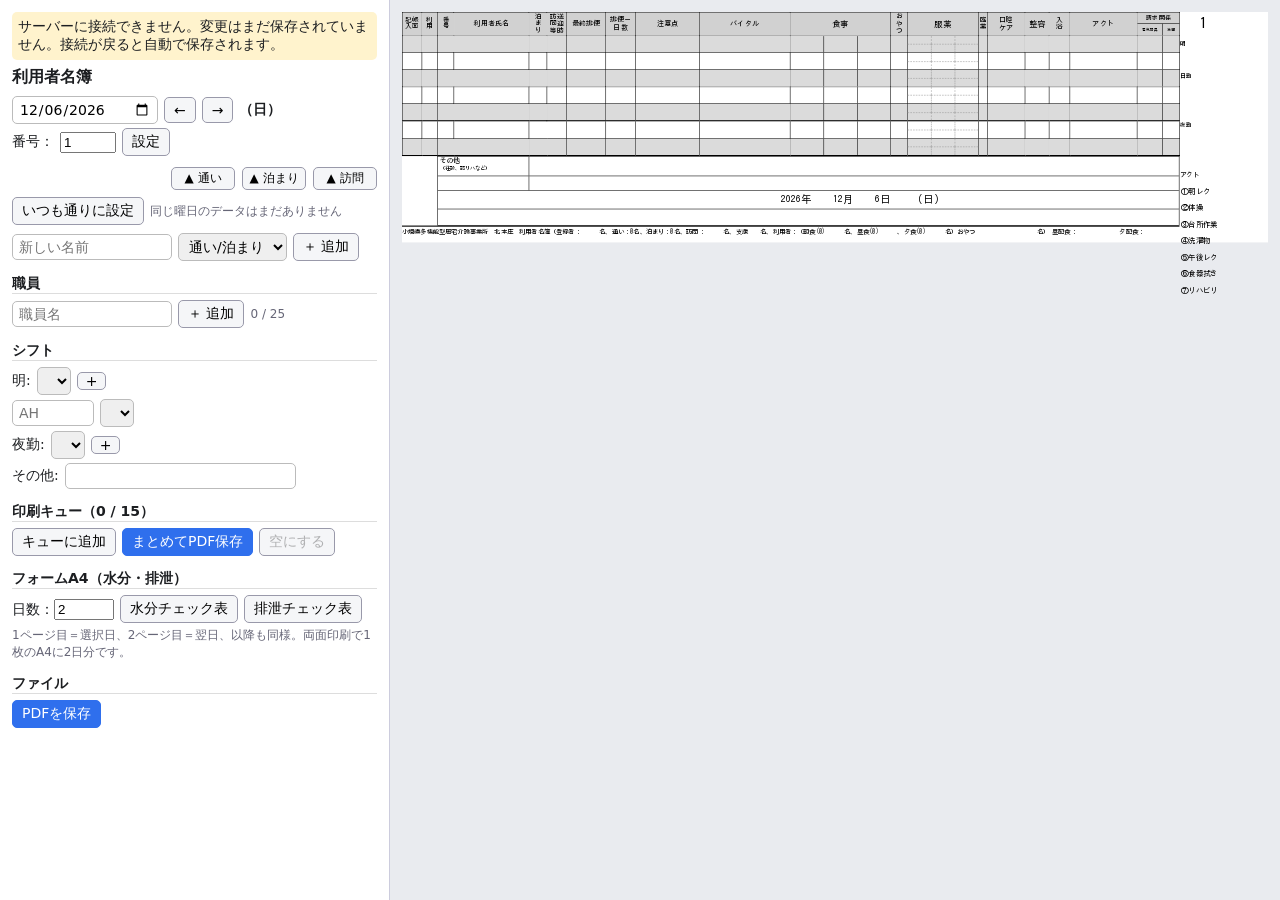
==== meibo-sheet/app/web/index.html @ 9a4afc4b "Add files via upload" ====
<!DOCTYPE html>
<html lang="ja"><head><meta charset="utf-8"><meta name="viewport" content="width=device-width,initial-scale=1">
<title>利用者名簿</title>
<style>
@font-face{font-family:"MeiboJP";src:url(meibo-jp.woff) format("woff");font-display:block}
*{box-sizing:border-box;-webkit-print-color-adjust:exact;print-color-adjust:exact}
body{margin:0;font:14px system-ui,"Hiragino Sans","Yu Gothic",Meiryo,sans-serif;background:#e9ebef;color:#1c1e21}
#app{display:flex;height:100vh}#ui{width:390px;flex:none;overflow:auto;padding:12px;background:#fff;border-right:1px solid #ccd}
#pv{flex:1;overflow:auto;padding:12px}#wrap{margin:0 auto}
#ui h3{margin:0 0 8px}#ui h4{margin:14px 0 6px;font-size:14px;border-bottom:1px solid #ddd}
#ui input[type=text],#ui input[type=date],#ui select,#ui textarea{font:inherit;padding:4px 6px;border:1px solid #bbb;border-radius:5px}
#ui textarea{width:100%}button{font:inherit;padding:4px 9px;border:1px solid #99a;border-radius:5px;background:#f5f6f8;cursor:pointer}
button.p{background:#2f6fed;color:#fff;border-color:#2f6fed}.row{display:flex;gap:6px;align-items:center;flex-wrap:wrap;margin:4px 0}
.mut{font-size:12px;color:#667}.pp{display:flex;gap:8px;align-items:center;padding:3px 0}.pp .nm{flex:1}
.ed{background:#f4f6fb;border:1px solid #dde;border-radius:6px;padding:8px;margin:2px 0 6px}.ed label{margin-right:8px;white-space:nowrap}.ed>div{margin:4px 0}
.warn{background:#fff3cd;padding:6px;border-radius:5px;margin-bottom:6px}.hi{font-size:12px;border-bottom:1px solid #eee;padding:3px 0}
.tg{font-size:11px;background:#e6e9f7;padding:0 4px;border-radius:4px}.sb{padding:0 8px}#ui hr{border:0;border-top:1px dashed #bbb;margin:6px 0}
.sx{border-collapse:collapse;font-size:12px;margin:6px 0}.sx td,.sx th{border:1px solid #ddd;padding:2px 6px;text-align:center}.sx td:first-child{text-align:left}#stb h4{margin:14px 0 4px}.bar{display:flex;align-items:center;gap:6px;font-size:12px}.bar span{width:64px}.bar i{height:9px;background:#8aa7f0;display:block}
.pp{display:flex;gap:6px;align-items:center;padding:3px 0;flex-wrap:nowrap}.pp .nm{flex:1;min-width:0;overflow:hidden;text-overflow:ellipsis;white-space:nowrap}
.md3{display:flex;gap:7px;white-space:nowrap}.md3>*{width:64px;justify-content:center;box-sizing:border-box}.pp.hdr{font-size:12px;color:#445}.pp.hdr button{padding:2px 4px}.ck{white-space:nowrap;display:inline-flex;align-items:center;gap:2px}
.vm{margin:0 0 4px 24px;font-size:13px;color:#445}.vm .ck{margin-right:9px}
.eg{display:grid;grid-template-columns:60px repeat(3,1fr);gap:5px 6px;align-items:center;margin:8px 0}.eg b{font-weight:600}
.g6{display:grid;grid-template-columns:repeat(3,1fr);height:var(--r)}
.g6>i{font-style:normal;display:flex;align-items:center;justify-content:center;border-left:.5pt dashed #999;border-top:.5pt dashed #999;height:calc(var(--r)/2);white-space:nowrap;overflow:visible}
.g6>i:nth-child(3n+1){border-left:0}.g6>i:nth-child(-n+3){border-top:0}
.q{display:inline-block;line-height:9pt;font-size:8pt;white-space:nowrap}.q.sm{font-size:8pt}
.ab{display:flex;align-items:center;font-size:7pt;padding-left:1mm;height:var(--r);white-space:nowrap}.ab span{display:inline-block}
.oc{display:flex;align-items:center;justify-content:space-around;height:var(--r);font-size:5.5pt;white-space:nowrap}.oc span{display:inline-flex;align-items:center;gap:.4mm}.oc .cb{margin:0;width:1.9mm;height:1.9mm}
#qprint{display:none}
#ui{padding-bottom:56px}.err{color:#b00;min-height:1.2em}
#auth{display:none;position:fixed;inset:0;z-index:50;background:#e9ebef;align-items:center;justify-content:center}#auth .box{background:#fff;padding:22px 26px;border-radius:10px;width:330px;box-shadow:0 4px 18px rgba(0,0,0,.15)}#auth input{width:100%;font:inherit;padding:7px 9px;border:1px solid #bbb;border-radius:6px}
.cmb{position:fixed;left:12px;bottom:12px;z-index:10;opacity:.9}#admb2{left:118px}
.adm #app,.adm .cmb{display:none!important}.adm #admw{display:block;position:static;background:#f4f5f7;min-height:100vh;z-index:auto;overflow:visible}.adm #admw .win{max-width:1100px;margin:0 auto;border-radius:0;min-height:100vh}
#cmw,#admw{display:none;position:fixed;inset:0;background:rgba(0,0,0,.45);z-index:40;overflow:auto}#cmw .win,#admw .win{background:#fff;max-width:720px;margin:30px auto;padding:16px;border-radius:8px}#admw .win{max-width:900px}
#sheet,.sheetp{width:408.7mm;position:relative;background:#fff;color:#000;font-family:"MeiboJP","Hiragino Sans","Yu Gothic",Meiryo,"Noto Sans CJK JP",sans-serif;transform-origin:0 0;padding-bottom:2mm}
.t{border-collapse:collapse;table-layout:fixed;width:367.1mm}
.t td,.t th{border:.7pt solid #000;padding:0;text-align:center;position:relative;font-weight:400;line-height:1.1}
.t th{background:#d1d1d1;height:11mm;font-size:9.5pt}.t tr{height:var(--r)}.t tr.z td{background:#dbdbdb}
.t td{border-top-width:.9pt;border-bottom-width:.9pt}.t tr.sp td{border-top:1.6pt solid #000}.t tr.en td{border-bottom:1.6pt solid #000}
.h13{font-size:11pt!important}.vt{writing-mode:vertical-rl;text-orientation:upright;font-size:9pt;letter-spacing:.3pt;line-height:1.05;display:inline-block}
.cn{position:absolute;top:.3mm;font-size:5pt;font-weight:400}
.bt,.bb{position:absolute;left:0;right:0}.bt{top:0;height:50%;font-size:8pt;border-bottom:.7pt solid #000;display:flex;align-items:center;justify-content:center}
.bb{bottom:0;height:50%;display:flex;font-size:5pt}.bb i{flex:1;font-style:normal;display:flex;align-items:center;justify-content:center;border-left:.7pt solid #000}.bb i:first-child{flex:0 0 58%;border:0}
.n{text-align:left!important;padding-left:1.8mm!important;font-size:12pt;white-space:nowrap}.nm{font-size:11pt}.nm.v{font-size:9pt}.st{font-size:10pt}
.ex{font-size:8pt;text-align:left!important;padding-left:4.2mm!important;white-space:nowrap}.ac{font-size:8pt;white-space:nowrap}
.nt{text-align:left!important;padding:0 .8mm!important;font-size:9pt;overflow:hidden;white-space:pre-wrap}
.ntw{height:var(--r);overflow:hidden;line-height:1.1;display:flex;align-items:center;white-space:pre-wrap}
.v1{position:absolute;bottom:1mm;font-size:5.25pt;font-weight:400}
.sub,.sub2{display:flex;height:var(--r)}.sub i,.sub2 i{flex:1;border-left:.7pt solid #000;display:flex;align-items:center;justify-content:center;position:relative}
.sub i:first-child,.sub2 i:first-child{border:0}.sub2 i:first-child{flex:0 0 58%}
.ov{position:absolute;left:.55mm;right:.55mm;top:.175mm;bottom:.175mm;border:.7pt solid #000;border-radius:50%}
.ov:after{content:"";position:absolute;left:50%;top:50%;width:.5pt;height:62%;background:#000;transform:translate(-50%,-50%) rotate(27deg)}
.dl{position:relative;z-index:1;width:6.7mm;height:6.7mm;border:.7pt solid #000;border-radius:50%;font-size:12pt;font-weight:400;display:flex;align-items:center;justify-content:center}
.md{text-align:left!important;white-space:nowrap;padding-left:.7mm!important}
.pl{display:inline-block;height:5.3mm;line-height:5.3mm;padding:0 3pt;border-radius:50%;font-size:10pt;margin-right:.7mm;vertical-align:middle}.pl.sm{font-size:7.2pt}
.pl.m{background:conic-gradient(#F28C8C 25%,transparent 0 50%,#F28C8C 0 75%,transparent 0) 0 0/.64mm .64mm}
.pl.h{background:conic-gradient(#FFC700 25%,transparent 0 50%,#FFC700 0 75%,transparent 0) 0 0/.64mm .64mm}
.pl.e{background:conic-gradient(#3373F2 25%,transparent 0 50%,#3373F2 0 75%,transparent 0) 0 0/.64mm .64mm}
.pl.b{background:conic-gradient(#1AAD52 25%,transparent 0 50%,#1AAD52 0 75%,transparent 0) 0 0/.64mm .64mm;margin-left:1mm}
.gr{text-align:left!important;font-size:5.5pt;padding-left:1mm!important}.gr div{height:calc(var(--r)/2);display:flex;align-items:center}
.cb{display:inline-block;width:2.1mm;height:2.1mm;border:.7pt solid #000;margin-left:.9mm}
.bot{border:.7pt solid #000;border-bottom:0}.bot>div{display:flex;border-bottom:.7pt solid #000;position:relative}
.lc{display:block;border-right:.7pt solid #000;padding:.3mm 1mm}
.ft{position:relative;border-top:1.6pt solid #000;width:367.1mm;height:6mm;font-size:8.6pt;white-space:pre}.ft span{position:absolute;top:.8mm}
.pn{position:absolute;left:367.1mm;top:0;width:41.6mm}.pn>div{position:absolute;left:0;width:100%;white-space:nowrap}.pn .lb{position:absolute;left:0;font-size:8pt}
@page{size:A3 landscape;margin:5.6mm}
@page formp{size:A4 landscape;margin:6mm}
.fpage{page:formp;width:285mm;height:197mm;overflow:hidden;position:relative;break-after:page;page-break-after:always;background:#fff;color:#000;font-family:"MeiboJP","Hiragino Sans","Yu Gothic",Meiryo,"Noto Sans CJK JP",sans-serif}
.fpage:last-child{break-after:auto;page-break-after:auto}
.fhd{display:flex;justify-content:space-between;align-items:center;font-size:13pt;height:8mm}
.ft2{border-collapse:collapse;table-layout:fixed;width:285mm;font-size:8pt}
.ft2 td,.ft2 th{border:.7pt solid #000;padding:0;text-align:center;font-weight:400;overflow:hidden;white-space:nowrap}
.ft2 th.nm,.ft2 td.nm{text-align:left;padding-left:1.5mm;font-size:9pt}
.ft2 th.vt{writing-mode:vertical-rl;text-orientation:upright;font-size:7.5pt;padding:1mm 0}
.ft2 .ks{font-size:6pt}
@media print{body{background:#fff}#app{display:block;height:auto}#ui{display:none}#pv{padding:0;overflow:visible}#wrap{width:auto!important;height:285mm!important;overflow:hidden!important;margin:0}#sheet{transform:none!important;zoom:var(--ps,1)!important}#pv{overflow:hidden!important}}
@media print{#stx,#auth,#cmw,#admw,.cmb{display:none!important}#qprint{display:none}body.pq #app{display:none}body.pq #qprint{display:block}.qpage{height:285mm;overflow:hidden;break-after:page;page-break-after:always}.qpage:last-child{break-after:auto;page-break-after:auto}}
</style></head><body>
<div id="app"><aside id="ui"></aside><main id="pv"><div id="wrap"><div id="sheet"></div></div></main></div>
<div id="qprint"></div>
<div id="stx" style="display:none;position:fixed;inset:0;background:rgba(0,0,0,.45);z-index:9;overflow:auto"><div style="background:#fff;max-width:640px;margin:30px auto;padding:16px;border-radius:8px"><button id="stc" style="float:right">閉じる</button><div id="stb"></div></div></div>
<div id="auth"></div>
<button class="cmb" id="cmb" style="display:none">コメント</button>
<button class="cmb" id="admb2" style="display:none">Админка</button>
<div id="cmw"></div>
<div id="admw"></div>
<script>
const PAGE=(document.documentElement&&document.documentElement.getAttribute&&document.documentElement.getAttribute('data-page'))||'main';
const $=s=>document.querySelector(s),WDR=['вс','пн','вт','ср','чт','пт','сб'],WD='日月火水木金土',pad=n=>String(n).padStart(2,'0'),TW=367.1;
const MED=[['nextMorning','翌朝'],['morning','朝'],['patch','貼り薬'],['noon','昼'],['evening','夕'],['bedtime','寝る前']];
const U=[52,42,44,200,48,52,104,80,226,242,268,0,190,90,100,64,55,180,114];
const esc=s=>String(s==null?'':s).replace(/[&<>"]/g,c=>({'&':'&amp;','<':'&lt;','>':'&gt;','"':'&quot;'}[c]));
let DB={people:[],days:{},staff:[],counter:0,log:[]},online=true,open=new Set(),old='';
const n0=new Date();let date=n0.getFullYear()+'-'+pad(n0.getMonth()+1)+'-'+pad(n0.getDate());
const sp=e=>{e=String(e||'');const i=e.indexOf('\t');return i<0?['',e]:[e.slice(0,i),e.slice(i+1)]},stxt=e=>{const[a,b]=sp(e);return a?a+' '+b:b};
const pd=s=>{const[a,b,c]=s.split('-').map(Number);return new Date(a,b-1,c)};
const save=()=>schedule();
const log=(type,id,f,o,n)=>{DB.log.push({ts:new Date().toISOString(),type,id,f,o,n,date});if(DB.log.length>3000)DB.log.shift()};
const blank=()=>({present:[],overnight:[],staff:{dawn:[],day:[],night:[]},other:''});
const day=()=>DB.days[date]||blank();
const ensure=()=>{let d=DB.days[date];if(!d){d=DB.days[date]={...blank(),staff:{dawn:prevNight(date),day:[],night:[]},seq:0}}return d};
const setDay=(path,val,quiet)=>{const d=ensure(),[a,b]=path.split('.'),o=b?d[a][b]:d[a];if(b)d[a][b]=val;else d[a]=val;if(path==='staff.dawn')d.dawnManual=true;if(path==='staff.night'){const x=pd(date);x.setDate(x.getDate()+1);const nd=DB.days[dkey(x)];if(nd&&!nd.dawnManual)nd.staff.dawn=val.filter(Boolean)}if(!quiet&&JSON.stringify(o)!==JSON.stringify(val))log('day',date,path,o,val)};
const S=(p,dt=date)=>{let s=p.v[0].s;for(const v of p.v)if(v.from<=dt)s=v.s;return s};
const off=(p,dt=date)=>(p.off||[]).some(([a,b])=>dt>=a&&(b==null||dt<b)),vis=(p,dt=date)=>p.v[0].from<=dt&&!off(p,dt);
const mig=()=>{DB.staff=DB.staff||[];DB.people.forEach(p=>{if(p.del){(p.off=p.off||[]).push([p.del,null]);delete p.del}})};
const dv=s=>typeof s.delivery==='string'?{[s.delivery]:1}:(s.delivery||{});
const modeOf=(p,dd,dt)=>{if(!dd.present.includes(p.id))return null;const m=(dd.modes||{})[p.id];if(m)return m;return S(p,dt).kind==='visit'?'visit':(dd.overnight.includes(p.id)?'night':'day')};
const byOrd=(a,b)=>(a.ord||1e9)-(b.ord||1e9);
const prevNight=dt=>{const y=pd(dt);y.setDate(y.getDate()-1);const pr=DB.days[dkey(y)];return pr?pr.staff.night.filter(Boolean):[]};
const curStaff=q=>(q==='dawn'&&!DB.days[date])?prevNight(date):day().staff[q];
const mealsOf=(p,m,dd,dt)=>{const s=S(p,dt);if(m==='visit')return s.mealsV||(s.kind==='visit'?(s.meals||{}):{});return s.meals||{}};
function setMode(p,mode,quiet){const d=ensure(),pr=new Set(d.present),ov=new Set(d.overnight),md={...(d.modes||{})};
 if(mode===null){pr.delete(p.id);ov.delete(p.id);delete md[p.id]}else{pr.add(p.id);md[p.id]=mode;if(mode==='night')ov.add(p.id);else ov.delete(p.id)}
 setDay('present',[...pr]);setDay('overnight',[...ov]);setDay('modes',md);if(!quiet)upd(1)}
const def=(name,kind)=>({name,kind,meds:{},note:'',vital:true,meals:kind==='visit'?{}:{b:1,l:1,d:1},delivery:{}});
const setS=(p,patch,quiet)=>{const cur=S(p),nw={...cur,...patch};if(!quiet)for(const k in patch)if(JSON.stringify(cur[k])!==JSON.stringify(patch[k]))log('person',p.id,k,cur[k],patch[k]);
 const v=p.v.find(x=>x.from===date);if(v)v.s=nw;else{p.v.push({from:date,s:nw});p.v.sort((a,b)=>a.from<b.from?-1:1)}};
const addP=(name,kind)=>{const p={id:'p'+Date.now().toString(36)+Math.random().toString(36).slice(2,6),ord:(Math.max(0,...DB.people.map(x=>x.ord||0))+1),v:[{from:date,s:def(name,kind)}]};DB.people.push(p);log('person',p.id,'add',null,name);return p};
const pred=()=>{const wd=pd(date).getDay(),past=Object.keys(DB.days).filter(k=>k<date&&pd(k).getDay()===wd&&DB.days[k].present.length).sort().slice(-8),m={};
 DB.people.forEach(p=>{if(!vis(p))return;const ks=past.filter(k=>vis(p,k)),pr=ks.filter(k=>DB.days[k].present.includes(p.id));
  if(ks.length&&pr.length/ks.length>=.5){const c={day:0,night:0,visit:0};pr.forEach(k=>c[modeOf(p,DB.days[k],k)]++);const mode=Object.keys(c).sort((a,b)=>c[b]-c[a])[0];m[p.id]={n:pr.length,t:ks.length,mode}}});return m};
const dkey=x=>x.getFullYear()+'-'+pad(x.getMonth()+1)+'-'+pad(x.getDate());
function fill(){const m=pred();Object.keys(m).forEach(k=>{const p=DB.people.find(x=>String(x.id)===k);if(p&&!day().present.includes(p.id))setMode(p,m[k].mode,true)});upd(1)}
let sm=null,armDel=null,hidOpen=false,printed=false,msg='';
const jd=()=>{const[y,m,d]=date.split('-').map(Number);return y+'年'+m+'月'+d+'日'};
const fname=()=>jd()+'_利用者名簿';
addEventListener('beforeprint',()=>{printed=true});addEventListener('afterprint',()=>{document.title='利用者名簿'});
function saveSheet(){const sh=$('#sheet'),css=document.querySelector('style').textContent;
 const html='<!DOCTYPE html><html lang="ja"><head><meta charset="utf-8"><title>'+fname()+'</title><style>'+css+'body{margin:0;background:#fff}</style></head><body><div id="sheet" style="--r:'+sh.style.getPropertyValue('--r')+'">'+sh.innerHTML+'</div><script>onload=function(){setTimeout(function(){print()},300)}<\/script></body></html>';
 const a=document.createElement('a');a.href=URL.createObjectURL(new Blob([html],{type:'text/html'}));a.download=fname()+'.html';a.click();
 msg='この画面では印刷できません。ファイル「'+fname()+'.html」をダウンロードしました。ダブルクリックで開くと印刷が始まります。ChromeまたはEdgeで直接開くことをおすすめします。';ui()}
function statsHTML(){
 const ym=sm||date.slice(0,7),by=id=>DB.people.find(x=>x.id===id),f1=x=>x.toFixed(1),wdn=k=>WDR[pd(k).getDay()];
 const one=k=>{const dd=DB.days[k]||blank();let r=0,o=0,v=0,m=[0,0,0],dl=0,md={};
  dd.present.forEach(id=>{const p=by(id);if(!p)return;const s=S(p,k),mo=modeOf(p,dd,k);if(mo==='visit')v++;else{r++;if(mo==='night')o++}const ml=mealsOf(p,mo,dd,k);['b','l','d'].forEach((x,j)=>{if(ml[x])m[j]++});dl+=['b','l','d'].filter(x=>dv(s)[x]).length;MED.forEach(q=>{if(s.meds[q[0]])md[q[0]]=(md[q[0]]||0)+1})});return{k,r,o,v,m,dl,md}};
 const calc=y=>Object.keys(DB.days).filter(k=>k.startsWith(y)&&DB.days[k].present.length).sort().map(one);
 const R=calc(ym),[yy,mm]=ym.split('-').map(Number),Q=calc(mm===1?(yy-1)+'-12':yy+'-'+pad(mm-1));
 const sm_=(a,f)=>a.reduce((s,x)=>s+f(x),0),T=x=>x.r+x.v,n=R.length,tp=sm_(R,T),tq=sm_(Q,T);
 const dlt=(a,b)=>b?((a>=b?'+':'')+((a-b)/b*100).toFixed(0)+'%'):'–';
 let h=`<input type="month" id="sm" value="${ym}">`;
 if(!n)return h+'<div class="mut" style="margin-top:6px">В этом месяце нет листов</div>';
 const mx=R.reduce((a,x)=>T(x)>T(a)?x:a),mn=R.reduce((a,x)=>T(x)<T(a)?x:a),c=one(date),sw=R.filter(x=>wdn(x.k)===wdn(date)),avg=(a,f)=>a.length?f1(sm_(a,f)/a.length):'–';
 const row=(a,b)=>`<tr><td>${a}</td><td>${b}</td></tr>`,tb=(hd,rows)=>`<table class="sx"><tr>${hd.map(x=>`<th>${x}</th>`).join('')}</tr>${rows}</table>`;
 h+='<table class="sx">'+row('Листов за месяц',n)+row('Всего посещений',`${tp} (${dlt(tp,tq)} к прошлому месяцу)`)+row('В среднем в день',f1(tp/n))
  +row('Больше всего',`${mx.k.slice(5)} (${wdn(mx.k)}): ${T(mx)}`)+row('Меньше всего',`${mn.k.slice(5)} (${wdn(mn.k)}): ${T(mn)}`)
  +row('Ночёвок всего / в среднем',`${sm_(R,x=>x.o)} / ${avg(R,x=>x.o)}`)+row('Выездов всего / в среднем',`${sm_(R,x=>x.v)} / ${avg(R,x=>x.v)}`)
  +row('Завтраки / обеды / ужины (всего)',[0,1,2].map(j=>sm_(R,x=>x.m[j])).join(' / '))+row('Доставка 配 (всего)',sm_(R,x=>x.dl))
  +row('Людей с заметкой 注意点',DB.people.filter(p=>vis(p)&&S(p).note.trim()).length)+'</table>';
 h+=`<div class="mut">Выбранный день (${wdn(date)}): приходят ${c.r}, ночуют ${c.o}, выезд ${c.v} · в среднем по таким дням: ${avg(sw,x=>x.r)} / ${avg(sw,x=>x.o)} / ${avg(sw,x=>x.v)}</div>`;
 h+='<h4>По дням недели</h4>'+tb(['','листов','приходят','ночуют','выезд'],[0,1,2,3,4,5,6].map(i=>{const a=R.filter(x=>pd(x.k).getDay()===i);return `<tr><td>${WDR[i]}</td><td>${a.length}</td><td>${avg(a,x=>x.r)}</td><td>${avg(a,x=>x.o)}</td><td>${avg(a,x=>x.v)}</td></tr>`}).join(''));
 h+='<h4>Лекарства</h4>'+tb(['','человеко-дней','в день'],MED.map(q=>`<tr><td>${q[1]}</td><td>${sm_(R,x=>x.md[q[0]]||0)}</td><td>${avg(R,x=>x.md[q[0]]||0)}</td></tr>`).join(''));
 const pc={};R.forEach(x=>DB.days[x.k].present.forEach(id=>{const q=pc[id]=pc[id]||{d:0,o:0,l:''};q.d++;if(DB.days[x.k].overnight.includes(id))q.o++;q.l=x.k}));
 const pl=Object.keys(pc).map(id=>[by(+id)||by(id),pc[id]]).filter(x=>x[0]).sort((a,b)=>b[1].d-a[1].d);
 h+='<h4>По людям</h4>'+tb(['Человек','дней','ночей','% листов','последний'],pl.map(([p,q])=>`<tr><td>${esc(S(p,date).name)}</td><td>${q.d}</td><td>${q.o}</td><td>${(q.d/n*100).toFixed(0)}%</td><td>${q.l.slice(5)}</td></tr>`).join(''));
 const miss=DB.people.filter(p=>vis(p)&&!pc[p.id]);if(miss.length)h+=`<div class="mut">Не было в этом месяце: ${miss.map(p=>esc(S(p).name)).join(', ')}</div>`;
 const mt=Math.max(...R.map(T),1);
 h+='<h4>По дням</h4>'+R.map(x=>`<div class="bar"><span>${x.k.slice(5)} ${wdn(x.k)}</span><i style="width:${T(x)/mt*60}%"></i><b>${x.r}/${x.o}/${x.v}</b></div>`).join('')+'<div class="mut">приходят / ночуют / выезд</div>';
 const sc={};R.forEach(x=>{const st=DB.days[x.k].staff;['dawn','day','night'].forEach((q,i)=>st[q].forEach(nm=>{nm=sp(nm||'')[1].trim();if(nm)(sc[nm]=sc[nm]||[0,0,0])[i]++}))});
 const sk=Object.keys(sc).sort((a,b)=>sm_(sc[b],x=>x)-sm_(sc[a],x=>x));
 if(sk.length)h+='<h4>Сотрудники (смен за месяц)</h4>'+tb(['','明','日勤','夜勤','всего'],sk.map(nm=>`<tr><td>${esc(nm)}</td><td>${sc[nm][0]}</td><td>${sc[nm][1]}</td><td>${sc[nm][2]}</td><td>${sm_(sc[nm],x=>x)}</td></tr>`).join(''));
 return h}
/* ---- server sync (MySQL through api.php) ---- */
let snap={},busy=false,dirty=false,pend=false,timer=0,lastTick=0;
const jp=(a,b)=>fetch('api.php?a='+a,{method:'POST',headers:{'Content-Type':'application/json'},body:JSON.stringify(b)}).then(r=>{if(r.status===401){ME=null;wipeMem();showAuth();throw 0}if(!r.ok)throw 0;return r.json()});
const ser=o=>{const c={...o};delete c.rev;return JSON.stringify(c)};
function adopt(r){DB.people=r.people.map(x=>{const o=JSON.parse(x.data);o.id=x.id;o.rev=x.rev;return o});DB.staff=r.staff;DB.counter=r.counter;DB.days={};
 r.days.forEach(x=>{const o=JSON.parse(x.data);o.seq=x.seq;o.rev=x.rev;DB.days[x.d]=o});
 snap={};DB.people.forEach(p=>snap['p'+p.id]=ser(p));Object.keys(DB.days).forEach(k=>snap['d'+k]=ser(DB.days[k]));snap.staff=JSON.stringify(DB.staff);cacheSave()}
async function reload(){try{const r=await jp('load',{});adopt(r);online=true}catch(e){online=false}ui();render()}
const schedule=()=>{pend=true;cacheSave();clearTimeout(timer);timer=setTimeout(flush,400)};
const unsynced=()=>DB.people.some(p=>snap['p'+p.id]!==ser(p))||Object.keys(DB.days).some(k=>snap['d'+k]!==ser(DB.days[k]))||snap.staff!==JSON.stringify(DB.staff)||Object.keys(snap).some(k=>k[0]==='p'&&!DB.people.some(p=>'p'+p.id===k));
async function flush(){pend=false;if(busy){dirty=true;return}busy=true;
 try{
  for(const p of DB.people){const s=ser(p);if(snap['p'+p.id]!==s){const r=await jp('save_person',{id:p.id,rev:p.rev||0,data:s});if(r.conflict){await conflict();return}p.rev=r.rev;snap['p'+p.id]=ser(p)}}
  for(const k of Object.keys(snap)){if(k[0]==='p'&&!DB.people.some(p=>'p'+p.id===k)){await jp('delete_person',{id:k.slice(1)});delete snap[k]}}
  const sj=JSON.stringify(DB.staff);if(snap.staff!==sj){await jp('save_staff',{names:DB.staff});snap.staff=sj}
  for(const k of Object.keys(DB.days)){const d=DB.days[k],s=ser(d);if(snap['d'+k]!==s){const r=await jp('save_day',{d:k,rev:d.rev||0,data:s});if(r.conflict){await conflict();return}d.rev=r.rev;d.seq=r.seq;snap['d'+k]=ser(d);if(k===date)render()}}
  if(DB.log.length){const e=DB.log.splice(0);try{await jp('log',{entries:e})}catch(x){DB.log.unshift(...e);throw x}}
  if(!online){online=true;ui()}
 }catch(e){if(online){online=false;ui()}}
 finally{busy=false;cacheSave();if(dirty){dirty=false;flush()}}}
async function conflict(){msg='他の端末で更新されました。最新の状態を読み込みました。';await reload()}
function poll(){if(busy||dirty||pend)return;if(!online){boot();return}if(!ME)return;if(Date.now()-lastTick>120000){lastTick=Date.now();jp('sync_tick',{}).catch(()=>{})}if(ME.role==='admin')admRefresh();const np=document.querySelector('[data-new="1"]');if(np&&np.value)return;if(unsynced()){flush();return}const a=document.activeElement;if(a&&/INPUT|SELECT|TEXTAREA/.test(a.tagName))return;reload()}
async function doPrint(){ensure();clearTimeout(timer);await flush();if(busy)await new Promise(r=>setTimeout(r,800));render();msg='';ui();printed=false;document.title=fname();try{window.print()}catch(e){}setTimeout(()=>{if(!printed)saveSheet();document.title='利用者名簿'},1200)}
/* ---- print queue: up to 15 finished days, saved together as one PDF ---- */
let Q=[];try{Q=JSON.parse(localStorage.getItem('meibo_q')||'[]')}catch(e){}
const qsave=()=>{try{localStorage.setItem('meibo_q',JSON.stringify(Q))}catch(e){}};
const jdOf=dt=>{const[y,m,d]=dt.split('-').map(Number);return y+'年'+m+'月'+d+'日'};
/* ---- A4 forms: 水分チェック表 and 排泄チェック表, one page per day, printed as a double-sided set ---- */
function sortMode(m){const all=[...DB.people].sort(byOrd),L=all.filter(p=>vis(p)),on=L.filter(p=>modeOf(p,day(),date)===m),rest=all.filter(p=>!on.includes(p));
 [...on,...rest].forEach((p,i)=>{p.ord=i+1});save();render();ui()}
async function setSeq(){const n=parseInt($('#seqN').value,10);if(!(n>=1&&n<=4)){msg='番号は 1〜4 です';ui();return}
 try{await flush();await jp('set_seq',{d:date,n});await reload();msg='';ui()}catch(e){msg='番号を保存できませんでした';ui()}}
function attendeesFor(dt){const d0=date;let dd=DB.days[dt];
 if(!dd||!dd.present.length){date=dt;const m=pred();date=d0;dd={present:[],overnight:[],modes:{}};Object.keys(m).forEach(k=>{const p=DB.people.find(x=>String(x.id)===k);if(p){dd.present.push(p.id);dd.modes[p.id]=m[k].mode}})}
 const md2=p=>modeOf(p,dd,dt),P=DB.people.filter(p=>vis(p,dt)&&dd.present.includes(p.id));
 const reg=P.filter(p=>['day','night'].includes(md2(p))).sort((a,b)=>(md2(b)==='night')-(md2(a)==='night')||byOrd(a,b));
 const vs=P.filter(p=>md2(p)==='visit').sort(byOrd);
 return [...reg,...vs].map(p=>S(p,dt).name)}
function formWaterHTML(dt,names){const rows=[...names,...Array(4).fill('')],[y,m,d]=dt.split('-').map(Number),wd=WD[pd(dt).getDay()];
 const rh=Math.min(9,Math.max(5.5,176/(rows.length+1))),cells=n=>Array(n).fill('<td></td>').join('');
 const hrs=(a,b)=>[...Array(b-a).keys()].map(i=>`<th>${i+a}</th>`).join('');
 return `<div class="fpage"><div class="fhd"><b>水分チェック表</b><span>${y}年　${m}月　${d}日　${wd}曜日</span></div><table class="ft2"><colgroup><col style="width:44mm">${Array(13).fill('<col style="width:8mm">').join('')}<col style="width:24mm">${Array(11).fill('<col style="width:8mm">').join('')}<col style="width:25mm"></colgroup><tr style="height:7mm"><th class="nm">氏名</th>${hrs(0,13)}<th>小計</th>${hrs(13,24)}<th>合計</th></tr>${rows.map((n,i)=>`<tr style="height:${rh}mm"><td class="nm">${i+1}　${esc(n)}</td>${cells(13)}<td></td>${cells(11)}<td></td></tr>`).join('')}</table></div>`}
function formExcrHTML(dt,names){const P=[...names,...Array(4).fill('')],N=P.length*2,w=((285-14)/N).toFixed(2),[y,m,d]=dt.split('-').map(Number),wd=WD[pd(dt).getDay()];
 const hrs=[...Array(24).keys()].map(h=>`<tr style="height:5.7mm"><td class="nm" style="text-align:center">${h}</td>${Array(N).fill('<td></td>').join('')}</tr>`).join('');
 return `<div class="fpage"><div class="fhd"><b>排泄チェック表</b><span>${y}年　${m}月　${d}日　${wd}曜日</span></div><table class="ft2"><colgroup><col style="width:14mm">${Array(N).fill(`<col style="width:${w}mm">`).join('')}</colgroup><tr style="height:30mm"><th></th>${P.map((n,i)=>`<th colspan="2" class="vt">${i+1}${n?' '+esc(n):''}</th>`).join('')}</tr><tr style="height:5mm"><th></th>${P.map(()=>'<th class="ks">K</th><th class="ks">H</th>').join('')}</tr>${hrs}<tr style="height:5.7mm"><td style="font-size:8pt">合計</td>${Array(N).fill('<td></td>').join('')}</tr></table></div>`}
async function printForms(kind){const el=$('#fdays'),n=Math.max(1,Math.min(31,parseInt(el?el.value:'2',10)||2)),d0=date,parts=[];
 for(let i=0;i<n;i++){const x=pd(d0);x.setDate(x.getDate()+i);const dt=dkey(x),names=attendeesFor(dt);parts.push(kind==='water'?formWaterHTML(dt,names):formExcrHTML(dt,names))}
 const box=$('#qprint');box.innerHTML=parts.join('');document.body.classList.add('pq');
 document.title=jdOf(d0)+(kind==='water'?'_水分チェック表':'_排泄チェック表');
 try{window.print()}catch(e){}
 setTimeout(()=>{document.body.classList.remove('pq');box.innerHTML='';document.title='利用者名簿'},60000)}
async function printQueue(){const ds=[...Q].sort();if(!ds.length)return;
 if(typeof flush==='function'){clearTimeout(timer);await flush();if(busy)await new Promise(r=>setTimeout(r,800))}
 const box=$('#qprint'),keep=date;box.innerHTML='';box.style.cssText='display:block;position:absolute;left:-30000px;top:0;visibility:hidden';
 ds.forEach(dt=>{date=dt;const o=sheetInner(),pg=document.createElement('div');pg.className='qpage';pg.innerHTML='<div class="sheetp" style="--r:'+o.r+'mm">'+o.html+'</div>';box.appendChild(pg);place(pg,o);const sp_=pg.firstChild||{style:{},offsetHeight:0},k_=Math.min(1,284/Math.max(sp_.offsetHeight*25.4/96,o.pb));sp_.style.zoom=String(k_)});
 date=keep;box.style.cssText='';document.body.classList.add('pq');printed=false;
 document.title=ds.length>1?jdOf(ds[0])+'〜'+jdOf(ds[ds.length-1])+'_利用者名簿':jdOf(ds[0])+'_利用者名簿';
 try{window.print()}catch(e){}
 setTimeout(()=>{if(!printed){document.body.classList.remove('pq');box.innerHTML='';document.title='利用者名簿';msg='この画面では印刷できません。ChromeまたはEdgeで直接開いてください。';ui()}},1200)}
addEventListener('afterprint',()=>{document.body.classList.remove('pq');const b=$('#qprint');if(b)b.innerHTML=''});
/* ---- accounts, comments for the developer, administrator ---- */
let FIRST=false,ME=null,authMode='login',authMsg='',ADM={users:[],comments:[],tab:'s',pending:0,arm:'',link:''};
const AUTHERR={wrong:'ユーザー名またはパスワードが違います。',pending:'管理者の承認待ちです。承認されるとログインできます。',blocked:'このアカウントは利用できません。',exists:'このユーザー名は既に使われています。',weak:'パスワードは8文字以上にしてください。',name:'ユーザー名は2〜32文字で、空白は使えません。',locked:'試行回数が多すぎます。10分後にもう一度お試しください。'};
function showAuth(){const a=$('#auth'),reg=authMode==='register';a.style.display='flex';$('#cmb').style.display='none';$('#admb2').style.display='none';$('#admw').style.display='none';$('#cmw').style.display='none';
 a.innerHTML=`<div class="box"><h3>利用者名簿</h3><p><input type="text" id="au" placeholder="ユーザー名" autocomplete="username"></p><p><input type="password" id="ap" placeholder="パスワード（8文字以上）" autocomplete="${reg?'new-password':'current-password'}"></p>${reg?'<p><input type="password" id="ap2" placeholder="パスワード（確認）" autocomplete="new-password"></p>':''}${(authMode==='register'&&FIRST)?'<p class="sm">Необязательно: загрузите готовый файл базы (.sql), например экспорт другой копии. Затем зарегистрируйтесь.</p><p><input type="file" id="imf" accept=".sql"> <button id="imb">Загрузить базу</button></p>':''}<p class="err">${esc(authMsg)}</p><p><button class="p" id="ago">${reg?'登録':'ログイン'}</button> <a href="#" id="asw">${reg?'ログインへ':'新規登録'}</a></p></div>`}
async function authGo(){const u=$('#au').value.trim(),p=$('#ap').value,reg=authMode==='register';
 if(reg&&p!==$('#ap2').value){authMsg='パスワードが一致しません。';showAuth();return}
 try{const r=await fetch('api.php?a='+(reg?'register':'login'),{method:'POST',headers:{'Content-Type':'application/json'},body:JSON.stringify({u,p})}).then(x=>x.json());
  if(r.ok&&reg&&r.status==='pending'){authMode='login';authMsg='登録しました。管理者が承認するとログインできます。';showAuth();return}
  if(r.ok){authMsg='';await boot();return}
  authMsg=AUTHERR[r.error]||'エラーが発生しました。'}catch(e){authMsg='サーバーに接続できません。'}
 showAuth()}
/* ---- every edit is kept in this browser until it has been synchronised with the database ---- */
const CK='meibo_cache';
function cacheSave(){if(!ME)return;try{localStorage.setItem(CK,JSON.stringify({DB:DB,snap:snap,me:ME}))}catch(e){}}
function cacheInit(){try{const c=JSON.parse(localStorage.getItem(CK)||'null');if(c&&c.DB&&c.DB.people){DB=c.DB;if(!DB.staff)DB.staff=[];if(!DB.log)DB.log=[];snap=c.snap||{};return c.me||null}}catch(e){}return null}
function wipeMem(){DB={people:[],days:{},staff:[],counter:0,log:[]};snap={}}
function showBtns(){$('#cmb').style.display=ME?'block':'none';$('#admb2').style.display=ME&&ME.role==='admin'?'block':'none'}
async function boot(){
 const cm=ME?null:cacheInit();
 let r=null;try{r=await fetch('api.php?a=me',{method:'POST',headers:{'Content-Type':'application/json'},body:'{}'})}catch(e){}
 if(r&&r.status===401){wipeMem();try{const st=await fetch('api.php?a=status',{method:'POST',headers:{'Content-Type':'application/json'},body:'{}'}).then(x=>x.json());FIRST=st.users===0;if(st.users===0){authMode='register';authMsg='最初に登録したアカウントが管理者になります。'}}catch(e){}showAuth();return}
 if(r&&r.status===503){let j={};try{j=await r.json()}catch(e){}if(j.error==='setup'){wipeMem();location.href='setup.php';return}r=null}
 if(!r||!r.ok){online=false;if(cm&&!ME)ME=cm;$('#auth').style.display='none';showBtns();ui();render();return}
 let j;try{j=await r.json()}catch(e){online=false;ui();render();return}
 ME=j.user;online=true;$('#auth').style.display='none';showBtns();
 if(PAGE==='admin'){if(ME.role!=='admin'){location.href='index.html';return}await reload();await admOpen('s');return}
 if(unsynced())await flush();else await reload();
 cacheSave();if(ME.role==='admin')admRefresh()}
async function logout(){try{if(online&&ME&&unsynced())await flush()}catch(e){}
 const keep=unsynced();try{await jp('logout',{})}catch(e){}
 if(!keep){try{localStorage.removeItem(CK)}catch(e){}}else{try{const c=JSON.parse(localStorage.getItem(CK)||'null');if(c){c.me=null;localStorage.setItem(CK,JSON.stringify(c))}}catch(e){}}
 ME=null;ADM={users:[],comments:[],tab:'s',pending:0,arm:'',link:''};wipeMem();authMode='login';authMsg='';showAuth();ui();render()}
async function admRefresh(){try{const r=await jp('users_list',{});ADM.users=r.users;ADM.pending=r.users.filter(x=>x.status==='pending').length;const b=$('#admb2');if(b)b.textContent='Админка'+(ADM.pending?' ('+ADM.pending+')':'')}catch(e){}}
async function admOpen(tab){ADM.tab=tab||ADM.tab||'s';await admRefresh();if(ADM.tab==='d')await admLoadDb();try{ADM.comments=(await jp('comments_list',{})).comments}catch(e){}try{ADM.link=(await jp('admin_link',{})).url}catch(e){ADM.link=''}admDraw();$('#admw').style.display='block'}
const fmtT=ms=>ms?new Date(ms).toLocaleString('ru'):'нет данных';
async function admLoadDb(){try{ADM.db=await jp('db_info',{})}catch(e){ADM.db=null}}
function dbTab(){const d=ADM.db;if(!d)return '<div class="mut">Загрузка…</div>';const a=d.a,b=d.b,rp=d.last_sync_report;
 let h=`<h4>Встроенная база данных (создаёт само приложение)</h4><div class="mut">Работает. MySQL ${esc(a.version)}, база ${esc(a.db)}, хост ${esc(a.host)}<br>людей: ${a.people}, дней: ${a.days}, аккаунтов: ${a.users} · последнее изменение: ${fmtT(a.newest)}</div><h4>Ручное подключение (вторая база данных)</h4>`;
 if(b.enabled){const s=b.stats;
  h+=`<div>${esc(b.host)}:${esc(b.port)} · база ${esc(b.name)} · логин ${esc(b.user)}</div><div class="${b.ok?'mut':'err'}">${b.ok?`Работает. MySQL ${esc(s.version)}<br>людей: ${s.people}, дней: ${s.days}, аккаунтов: ${s.users} · последнее изменение: ${fmtT(s.newest)}`:'Нет связи: '+esc(b.error||'')}</div>`;
  h+=`<div class="mut" style="margin-top:6px">Последняя синхронизация: ${d.last_sync_at?fmtT(d.last_sync_at*1000):'ещё не было'}${rp?` · в ручную базу: ${rp.to_b}, во встроенную: ${rp.to_a}, удалено: ${rp.deleted}, история: ${rp.history}`:''}</div>${d.last_error?`<div class="err">Ошибка последней синхронизации: ${esc(d.last_error)}</div>`:''}`;
  h+=`<p><button class="p" id="b2sync">Синхронизировать сейчас</button> <button id="b2off">Отключить</button> <button id="cpAB">Встроенная → подключённая</button> <button id="cpBA">Подключённая → встроенная</button> <span id="b2msg" class="mut"></span></p>`}
 else h+=`<p class="mut">Не подключена. Введите данные второй базы MySQL (например, на другом сервере) и нажмите «Проверить подключение».</p><div class="eg" style="grid-template-columns:90px 1fr"><b>Хост</b><input type="text" id="b2h" value="localhost"><b>Порт</b><input type="text" id="b2p" value="3306"><b>Имя базы</b><input type="text" id="b2n" value="meibo"><b>Логин</b><input type="text" id="b2u"><b>Пароль</b><input type="password" id="b2w" autocomplete="off"></div><p><button id="b2test">Проверить подключение</button> <button class="p" id="b2save">Подключить и синхронизировать</button> <span id="b2msg" class="mut"></span></p>`;
 h+=`<p class="mut">Синхронизация идёт в обе стороны: запись, изменённая позже, копируется туда, где информация старее (люди, листы дней, список сотрудников, аккаунты, комментарии, история изменений). Автоматически каждые 2 минуты.</p>`;
 if(ADM.link)h+=`<p><a href="${esc(ADM.link)}" target="_blank" rel="noopener noreferrer">Открыть страницу просмотра таблиц (только чтение, свой пароль)</a></p>`;
 return h}
const today_=()=>dkey(new Date());
function normOrd(){const L=[...DB.people].sort(byOrd);L.forEach((p,i)=>{p.ord=i+1});return L}
function moveP(id,to){const L=normOrd(),i=L.findIndex(p=>String(p.id)===String(id));if(i<0)return;const[p]=L.splice(i,1);L.splice(Math.max(0,Math.min(L.length,to)),0,p);L.forEach((q,k)=>{q.ord=k+1});save();render();ui();admDraw()}
function admForm(p){const s=S(p,today_()),id=`data-id="${p.id}"`,M3=[['b','朝'],['l','昼'],['d','夕']],cb=(a,k,on,l)=>`<label class="ck"><input type="checkbox" data-a="${a}" data-k="${k}" ${id} ${on?'checked':''}>${l}</label>`;
 return `<div class="ed"><div class="row"><input type="text" data-a="f" data-k="name" ${id} value="${esc(s.name)}"><select data-a="f" data-k="kind" ${id}><option value="regular" ${s.kind==='regular'?'selected':''}>通い/泊まり</option><option value="visit" ${s.kind==='visit'?'selected':''}>訪問</option></select></div>
<div class="eg"><b>食事</b>${M3.map(m=>cb('ml',m[0],s.meals[m[0]],m[1])).join('')}<b>訪問食</b>${M3.map(m=>cb('mv',m[0],(s.mealsV||{})[m[0]],m[1])).join('')}<b>配</b>${M3.map(m=>cb('dv',m[0],dv(s)[m[0]],m[1])).join('')}<b>服薬</b>${[['morning','朝'],['noon','昼'],['evening','夕']].map(m=>cb('md',m[0],s.meds[m[0]],m[1])).join('')}<b></b>${[['nextMorning','翌朝'],['patch','貼り薬'],['bedtime','寝る前']].map(m=>cb('md',m[0],s.meds[m[0]],m[1])).join('')}<b>臨薬</b>${cb('md','abx',s.meds.abx,'抗生物質')}<span></span><span></span></div>
<div>注意点:<textarea rows="2" data-a="f" data-k="note" placeholder="重要な情報" ${id}>${esc(s.note)}</textarea></div></div>`}
function admPeople(){const L=[...DB.people].sort(byOrd);
 let h='<p class="mut">Порядок в списке и на листе: меняйте номер или стрелки. Настройки (еда, лекарства, доставка, заметка) действуют с сегодняшней даты.</p><table class="sx"><tr><th>№</th><th></th><th>Имя</th><th>Тип по умолчанию</th><th>Сейчас</th><th></th></tr>';
 L.forEach((p,i)=>{const s=S(p,today_());h+=`<tr><td><input type="text" size="3" data-apos="${p.id}" value="${i+1}"></td><td><button data-aup="${p.id}">↑</button><button data-adn="${p.id}">↓</button></td><td>${esc(s.name)}</td><td>${s.kind==='visit'?'訪問':'通い/泊まり'}</td><td>${vis(p,today_())?'в списке':'отсутствует'}</td><td><button data-aed="${p.id}">${ADM.pedit===String(p.id)?'Свернуть':'Настройки'}</button></td></tr>`;
  if(ADM.pedit===String(p.id))h+=`<tr><td colspan="6">${admForm(p)}</td></tr>`});
 return h+'</table>'}
function admDraw(){const t=ADM.tab,ar=(id,op,l)=>`<button data-adm="${op}" data-id="${id}">${ADM.arm===id+':'+op?'Точно?':l}</button>`,tb=(k,l)=>`<button data-tab="${k}" ${t===k?'class="p"':''}>${l}</button>`;
 let h=`<a href="index.html" style="float:right">← К листу</a><h3>Администратор</h3><div class="row">${tb('s','Статистика')}${tb('p','Люди')}${tb('u','Аккаунты'+(ADM.pending?' (ждут: '+ADM.pending+')':''))}${tb('c','Комментарии ('+ADM.comments.length+')')}${tb('d','База данных')}</div>`;
 if(t==='s')h+=statsHTML();else if(t==='p')h+=admPeople();
 else if(t==='u')h+='<table class="sx"><tr><th>Пользователь</th><th>Роль</th><th>Статус</th><th></th></tr>'+ADM.users.map(u=>`<tr><td>${esc(u.username)}</td><td>${u.role==='admin'?'администратор':'пользователь'}</td><td>${{pending:'ждёт подтверждения',active:'активен',blocked:'остановлен'}[u.status]||esc(u.status)}</td><td>${u.role==='admin'?'':`${u.status!=='active'?ar(u.id,'approve','Подтвердить'):''} ${u.status==='active'?ar(u.id,'block','Остановить'):''} ${ar(u.id,'delete','Удалить')}`}</td></tr>`).join('')+'</table>';
 else if(t==='c')h+=ADM.comments.length?ADM.comments.map(c=>`<div class="hi"><b>${esc(c.username)}</b> <span class="mut">${esc(c.created_at)}</span> ${ar(c.id,'cdel','Удалить')}<pre style="white-space:pre-wrap;margin:4px 0">${esc(c.body)}</pre></div>`).join(''):'<div class="mut">Комментариев нет</div>';
 else h+=dbTab();
 $('#admw').innerHTML='<div class="win">'+h+'</div>'}
function cmOpen(){const w=$('#cmw');w.style.display='block';w.innerHTML='<div class="win"><h3>開発者へのコメント</h3><p class="mut">ご意見・不具合などを自由に書いてください。送信した内容は画面には表示されません。</p><textarea id="cmt" rows="6" style="width:100%"></textarea><p><button class="p" id="cms">送信</button> <button id="cmx">閉じる</button> <span id="cmr" class="mut"></span></p></div>'}
function sheetInner(){
 const d=day(),P=DB.people.filter(p=>vis(p)),md=p=>modeOf(p,d,date),ov=p=>md(p)==='night';
 const reg=P.filter(p=>['day','night'].includes(md(p))).sort((a,b)=>ov(b)-ov(a)||byOrd(a,b)),vs=P.filter(p=>md(p)==='visit').sort(byOrd);
 const bl1=reg.length>16?3:5,N=reg.length+vs.length+bl1+2,AV=264,BF=[9.2,7.1,8.5,7.8],BM=[6,4.5,8.5,4.5],sm_=a=>a.reduce((x,y)=>x+y,0);let r=7.76,bh=BF.slice();
 if(N*r+sm_(BF)>AV){const room=AV-N*r;if(room>=sm_(BM)){const kk=(room-sm_(BM))/(sm_(BF)-sm_(BM));bh=BF.map((v,i)=>BM[i]+(v-BM[i])*kk)}else{bh=BM.slice();r=Math.max(5.2,(AV-sm_(BM))/N)}}
 const hasRin=[...reg,...vs].some(p=>S(p).meds&&S(p).meds.abx),U2=U.slice();U2[13]=hasRin?90:24;{const L=Math.max(0,...[...reg,...vs].map(p=>(S(p).note||'').length));U2[8]=Math.min(440,Math.max(170,60+L*14));}const f=(TW-r)/U2.reduce((a,b)=>a+b,0),W=U2.map(u=>u?u*f:r);
 const X=[0];W.forEach(w=>X.push(X[X.length-1]+w));
 const cnt=[0,0,0];[...reg,...vs].forEach(p=>['b','l','d'].forEach((k,j)=>{if(mealsOf(p,md(p),d,date)[k])cnt[j]++}));
 const nd=reg.filter(p=>md(p)==='day').length,nn=reg.filter(p=>md(p)==='night').length;
 const vt=t=>`<th><span class="vt">${t}</span></th>`,h=(t,c)=>`<th class="${c||''}">${t}</th>`;
 const hd=[vt('帳面<br>記入'),vt('利用'),vt('番号'),h('利用者氏名'),vt('泊まり'),vt('送迎時<br>訪問等'),h('最終排便'),h('排便－<br>日数'),h('注意点'),h('バイタル'),
  `<th class="h13">食事</th>`,vt('おやつ'),h('服薬','h13'),(hasRin?h('臨薬','h13'):vt('臨薬')),h('口腔<br>ケア'),h('整容','h13'),vt('入浴'),h('アクト'),
  `<th><div class="bt">請求関係</div><div class="bb"><i>電気器具</i><i>洗濯</i></div></th>`].join('');
 const T=(x,c)=>`<td${c?` class="${c}"`:''}>${x}</td>`,E=T(''),M='<td colspan="2"></td>';
 const mc=(s,ml)=>`<div class="sub">${['b','l','d'].map(k=>`<i>${s&&ml&&ml[k]?'<b class="ov"></b>':''}${s&&dv(s)[k]?'<b class="dl">配</b>':''}</i>`).join('')}</div>`;
 const bill=T('<div class="sub2"><i></i><i></i></div>');
 const SL=[['morning','朝','m'],['noon','昼','h'],['evening','夕','e'],['nextMorning','翌朝','o1'],['patch','貼り薬','o2 sm'],['bedtime','寝る前','b']];
 const medsCell=s=>T('<div class="g6">'+SL.map(q=>`<i>${s&&s.meds&&s.meds[q[0]]?`<span class="q ${q[2]}">${q[1]}</span>`:''}</i>`).join('')+'</div>');
 const abx=s=>T(s&&s.meds&&s.meds.abx?'<div class="ab"><span>抗生物質</span></div>':''),ocell=()=>T('<div class="oc"><span>朝<i class="cb"></i></span><span>昼<i class="cb"></i></span><span>夕<i class="cb"></i></span></div>');
 const vit=s=>1?'<b class="v1" style="left:3%">BP</b><b class="v1" style="left:47%">P</b><b class="v1" style="left:67.2%">KT</b>':'';
 const rows=[];let i=0;const z=()=>i++%2?'':'z';
 reg.forEach((p,n)=>{const s=S(p);rows.push(`<tr class="${z()}">`+E+E+T(n+1,'nm')+T(esc(s.name),'n')+T(ov(p)?'○':'','st')+E+E+E+T('<div class="ntw">'+esc(s.note)+'</div>','nt')+T(vit(s))+T(mc(s,mealsOf(p,md(p),d,date)))+E+medsCell(s)+abx(s)+ocell()+T('<div>髭剃り<i class="cb"></i></div><div>爪切り<i class="cb"></i></div>','gr')+E+T('1・2・3・4・5・6・7','ac')+bill+'</tr>')});
 for(let k=0;k<bl1;k++)rows.push(`<tr class="${z()}">`+E.repeat(10)+T(mc(null))+E+medsCell(null)+E.repeat(5)+bill+'</tr>');
 vs.forEach(p=>{const s=S(p);rows.push(`<tr class="${z()}">`+E+E+T('訪問','nm v')+T(esc(s.name),'n')+M+T('／（　）','ex')+E+T('<div class="ntw">'+esc(s.note)+'</div>','nt')+T(vit(s))+T(mc(s,mealsOf(p,md(p),d,date)))+E+medsCell(s)+abx(s)+E+E+E+E+bill+'</tr>')});
 for(let k=0;k<2;k++)rows.push(`<tr class="${z()}">`+E.repeat(4)+M+E.repeat(4)+T(mc(null))+E+medsCell(null)+E.repeat(5)+bill+'</tr>');
 const b2=reg.length+bl1;rows[b2]=rows[b2].replace('<tr class="','<tr class="sp ');rows[rows.length-1]=rows[rows.length-1].replace('<tr class="','<tr class="en ');
 const st=d.staff,dg=d.seq||DB.counter%4+1,dn=DB.days[date]?st.dawn:prevNight(date);
 const fs=(t,tg)=>{let em=0;for(const c of t)em+=c.charCodeAt(0)>255?1:.55;return Math.min(tg,84/Math.max(em,.5))};
 const top=i=>`top:calc(11mm + ${i}*var(--r));height:var(--r);line-height:var(--r)`;
 const pr=(i,lab,t,tg)=>`<div style="${top(i)}">${lab?`<span class="lb">${lab}</span>`:''}<span style="position:absolute;left:${lab?9.2:8.5}mm;font-size:${fs(t||'',tg)}pt">${esc(t||'')}</span></div>`;
 let pn=`<div style="top:0;height:11mm;line-height:11mm;left:9.2mm;width:auto;font-size:22pt">${dg}</div>`+pr(0,'明',dn[0],22)+pr(1,'',dn[1],22)+pr(2,'日勤','',16);
 const dyn=st.day.filter(Boolean);dyn.forEach((t,j)=>pn+=pr(3+j,'',stxt(t),16));const n=dyn.length+2;
 pn+=pr(3+n,'夜勤',st.night[0],22)+pr(4+n,'',st.night[1],22)+`<div style="${top(6+n)}"><span class="lb" style="font-size:9pt">アクト</span></div>`;
 ['①朝レク','②体操','③台所作業','④洗濯物','⑤午後レク','⑥食器拭き','⑦リハビリ'].forEach((t,j)=>pn+=`<div style="${top(7+n+j)}"><span style="position:absolute;left:.7mm;font-size:10pt">${t}</span></div>`);
 const [y,m,dd]=date.split('-').map(Number),wd=WD[pd(date).getDay()],lw=`width:${X[4]-X[2]}mm`;
 const bot=`<div class="bot" style="margin-left:${X[2]}mm;width:${TW-X[2]}mm"><div style="height:${bh[0]}mm"><span class="lc" style="${lw};font-size:9pt">その他${bh[0]>=8?'<br>':''}<span style="font-size:7pt">（往診、訪リハなど）</span></span></div><div style="height:${bh[1]}mm"><span class="lc" style="${lw};font-size:12pt;line-height:6.4mm">${esc(d.other)}</span></div><div style="height:${bh[2]}mm"><span style="position:absolute;left:${X[11]-13.4-X[2]}mm;transform:translateX(-50%);top:1.5mm;font-size:14pt;white-space:pre">${y}年　　${m}月　　${dd}日　　（${wd}）</span></div><div style="height:${bh[3]}mm"></div></div>`;
 const ftr=`<div class="ft"><span id="ftt" style="left:0">小規模多機能型居宅介護事業所　北本庄　利用者名簿（登録者：　　　名、通い：${nd}名、泊まり：${nn}名、訪問：　　　名、支援　　名、利用者：（朝食(${cnt[0]})　　　名、昼食(${cnt[1]})　　　、夕食(${cnt[2]})　　　名）おやつ${'　'.repeat(10)}名）</span><span id="d1">昼配食：</span><span id="d2">夕配食：</span></div>`;
 return {html:`<table class="t"><colgroup>${W.map(w=>`<col style="width:${w}mm">`).join('')}</colgroup><thead><tr>${hd}</tr></thead><tbody>${rows.join('')}</tbody></table>${bot}${ftr}<div class="pn">${pn}</div>`,r,x15:X[15],pb:11+(14+n)*r};
}
function place(el,o){const l=Math.max(o.x15-2.1,el.querySelector('#ftt').offsetWidth*25.4/96+4.2);el.querySelector('#d1').style.left=l+'mm';el.querySelector('#d2').style.left=(l+31.8)+'mm'}
function render(){const o=sheetInner(),sh=$('#sheet');sh.style.setProperty('--r',o.r+'mm');sh.innerHTML=o.html;place(sh,o);sh.style.setProperty('--ps',Math.min(1,284/Math.max(sh.offsetHeight*25.4/96,o.pb)));fit()}
function fit(){const s=$('#sheet'),w=$('#wrap'),k=Math.min(1,($('#pv').clientWidth-24)/s.offsetWidth);s.style.transform=`scale(${k})`;w.style.width=s.offsetWidth*k+'px';w.style.height=s.offsetHeight*k+'px'}
function ui(){
 {const z=DB.days[date];if(z&&z.staff.day.includes(''))z.staff.day=z.staff.day.filter(Boolean)}
 const PR=pred(),d=day(),P=DB.people.filter(p=>vis(p)),st=d.staff,g=k=>P.filter(p=>S(p).kind===k).sort(byOrd);
 const person=p=>{const s=S(p),mo=modeOf(p,d,date),id=`data-id="${p.id}"`;
  const cb=(a,k,on,label)=>`<label class="ck"><input type="checkbox" data-a="${a}" ${k?`data-k="${k}"`:''} ${id} ${on?'checked':''}>${label}</label>`;
  const M3=[['b','朝'],['l','昼'],['d','夕']];
  let h=`<div class="pp"><input type="checkbox" data-a="pr" ${id} ${mo?'checked':''}><span class="nm">${s.kind==='visit'?'<span class="tg">訪問</span> ':''}<span data-nm="${p.id}">${esc(s.name)}</span>${PR[p.id]?` <span class="mut" title="この曜日はいつも来ています">★</span>`:''}</span><span class="md3">${cb('dy','',mo==='day','通い')}${cb('ov','',mo==='night','泊まり')}${cb('vd','',mo==='visit','訪問')}</span><button data-a="ed" ${id}>✎</button><button data-a="del" ${id} title="欠席リストへ">✕</button></div>`;
  if(open.has(p.id))h+=`<div class="ed"><div class="row"><input type="text" data-a="f" data-k="name" ${id} value="${esc(s.name)}"><select data-a="f" data-k="kind" ${id}><option value="regular" ${s.kind==='regular'?'selected':''}>通い/泊まり</option><option value="visit" ${s.kind==='visit'?'selected':''}>訪問</option></select></div>
  <div class="eg"><b>食事</b>${M3.map(m=>cb('ml',m[0],s.meals[m[0]],m[1])).join('')}<b>訪問食</b>${M3.map(m=>cb('mv',m[0],(s.mealsV||{})[m[0]],m[1])).join('')}<b>配</b>${M3.map(m=>cb('dv',m[0],dv(s)[m[0]],m[1])).join('')}<b>服薬</b>${[['morning','朝'],['noon','昼'],['evening','夕']].map(m=>cb('md',m[0],s.meds[m[0]],m[1])).join('')}<b></b>${[['nextMorning','翌朝'],['patch','貼り薬'],['bedtime','寝る前']].map(m=>cb('md',m[0],s.meds[m[0]],m[1])).join('')}<b>臨薬</b>${cb('md','abx',s.meds.abx,'抗生物質')}<span></span><span></span></div>
  <div>注意点:<textarea rows="2" data-a="f" data-k="note" placeholder="重要な情報" ${id}>${esc(s.note)}</textarea></div></div>`;
  return h};
 const RS=DB.staff||[],opts=v=>'<option value=""></option>'+(v&&!RS.includes(v)?`<option selected>${esc(v)}</option>`:'')+RS.map(n=>`<option ${n===v?'selected':''}>${esc(n)}</option>`).join('');
 const inp=(p,i,v)=>`<select data-a="sf" data-p="${p}" data-i="${i}">${opts(v)}</select>`;
 const dayRow=(j,e,nw)=>{const[pr,nm]=sp(e);return `<div class="row"><input type="text" data-a="sf" data-p="day" data-i="${j}" data-f="pre" ${nw?'data-new="1"':''} value="${esc(pr)}" size="5" maxlength="10" placeholder="AH"><select data-a="sf" data-p="day" data-i="${j}" data-f="name">${opts(nm)}</select>${nw?'':`<button data-a="dd" data-i="${j}">✕</button>`}</div>`};
 const SD={dawn:DB.days[date]?st.dawn:prevNight(date),night:st.night};
 const two=q=>SD[q].length>1?inp(q,1,SD[q][1])+`<button class="sb" data-a="rm" data-p="${q}">✕</button>`:`<button class="sb" data-a="ad" data-p="${q}" title="2人目を追加">+</button>`;
 let h=(msg?'<div class="warn">'+msg+'</div>':'')+(online?'':'<div class="warn">サーバーに接続できません。変更はまだ保存されていません。接続が戻ると自動で保存されます。</div>')+`<h3>利用者名簿</h3><div class="mut">${ME?esc(ME.username)+' · <a href="#" id="lgo">ログアウト</a>':''}</div>
 <div class="row"><input type="date" id="dt" value="${date}"><button id="pv1">←</button><button id="nx">→</button><b>（${WD[pd(date).getDay()]}）</b></div>
 <div class="row"><span>番号：</span><input type="number" id="seqN" min="1" max="4" value="${day().seq||(DB.counter%4)+1}" style="width:56px"><button id="seqS">設定</button></div>
 <div style="margin-top:8px"><div class="pp hdr"><span class="nm"></span><span class="md3"><button data-sortm="day" title="наверх: 通い">▲ 通い</button><button data-sortm="night" title="наверх: 泊まり">▲ 泊まり</button><button data-sortm="visit" title="наверх: 訪問">▲ 訪問</button></span></div>${P.slice().sort(byOrd).map(person).join('')}</div>
 ${(()=>{const hid=DB.people.filter(p=>p.v[0].from<=date&&off(p));return hid.length?`<details ${hidOpen?'open':''} ontoggle="hidOpen=this.open"><summary>欠席（${hid.length}）</summary>${hid.map(p=>`<div class="pp"><span class="nm">${esc(S(p).name)}</span><button data-a="sh" data-id="${p.id}">戻す</button><button data-a="pd" data-id="${p.id}">${armDel===p.id?'本当に削除？もう一度押してください':'完全に削除'}</button></div>`).join('')}</details>`:''})()}
 <div class="row"><button id="pred">いつも通りに設定</button><span class="mut">${Object.keys(PR).length?'★ いつもこの曜日に来る人':'同じ曜日のデータはまだありません'}</span></div>
 <div class="row" style="margin-top:8px"><input type="text" id="np" placeholder="新しい名前" size="16"><select id="nk"><option value="regular">通い/泊まり</option><option value="visit">訪問</option></select><button id="add">＋ 追加</button></div>
 <h4>職員</h4><div>${RS.map((n,i)=>`<span class="tg">${esc(n)} <button class="sb" data-a="sr" data-i="${i}">✕</button></span> `).join('')}</div>
 <div class="row"><input type="text" id="ns" placeholder="職員名" size="16"><button id="sad" ${RS.length>=25?'disabled':''}>＋ 追加</button><span class="mut">${RS.length} / 25</span></div>
 <h4>シフト</h4><div class="row">明: ${inp('dawn',0,SD.dawn[0])}${two('dawn')}</div>
 ${st.day.map((t,j)=>dayRow(j,t,false)).join('')}${st.day.length<9?dayRow(st.day.length,'',true):''}
 <div class="row">夜勤: ${inp('night',0,st.night[0])}${two('night')}</div>
 <div class="row">その他: <input type="text" data-a="sf" data-p="other" value="${esc(d.other)}" size="26"></div>
 <h4>印刷キュー（${Q.length} / 15）</h4><div class="row"><button id="qadd" ${Q.length>=15?'disabled':''}>キューに追加</button><button class="p" id="qpdf" ${Q.length?'':'disabled'}>まとめてPDF保存</button><button id="qclr" ${Q.length?'':'disabled'}>空にする</button></div><div>${Q.map(dt=>`<span class="tg">${dt.slice(5).replace('-','/')} <button class="sb" data-a="qd" data-i="${dt}">✕</button></span> `).join('')}</div>
 <h4>フォームA4（水分・排泄）</h4><div class="row"><label>日数：<input type="number" id="fdays" min="1" max="31" value="2" style="width:60px"></label><button id="fw">水分チェック表</button><button id="fe">排泄チェック表</button></div><div class="mut">1ページ目＝選択日、2ページ目＝翌日、以降も同様。両面印刷で1枚のA4に2日分です。</div>
 <h4>ファイル</h4><div class="row"><button class="p" id="pdf">PDFを保存</button></div>`;
 $('#ui').innerHTML=h}
const upd=s=>{save();render();if(s){ui();if(PAGE==='admin')admDraw()}},P_=id=>DB.people.find(x=>String(x.id)===id);
const U_=$('#ui');const on2=(t,f)=>{U_.addEventListener(t,f);$('#admw').addEventListener(t,f)};
on2('focusin',e=>{old=e.target.type==='checkbox'?'':e.target.value});
on2('input',e=>{const t=e.target,a=t.dataset.a;
 if(a==='f'){const p=P_(t.dataset.id),k=t.dataset.k;const pt={[k]:k==='delivery'?(t.value||null):t.value};if(k==='kind'){const c=S(p);if(t.value==='visit')pt.meals={};else if(!(c.meals.b||c.meals.l||c.meals.d))pt.meals={b:1,l:1,d:1}}setS(p,pt,true);if(k==='name'){const sp=document.querySelector('[data-nm="'+t.dataset.id+'"]');if(sp)sp.textContent=t.value}upd()}
 else if(a==='sf'){const q=t.dataset.p;if(q==='other')setDay('other',t.value,true);else if(q==='day'){const f=t.dataset.f,i=+t.dataset.i,arr=[...day().staff.day];
    if(f==='pre'){if(i<arr.length){arr[i]=t.value?t.value+'\t'+sp(arr[i])[1]:sp(arr[i])[1];setDay('staff.day',arr,true)}}
    else{const row=t.closest('.row'),pe=row&&row.querySelector('[data-f="pre"]'),pre=pe?pe.value:sp(arr[i])[0];if(!t.value){if(i<arr.length)arr.splice(i,1)}else arr[i]=pre?pre+'\t'+t.value:t.value;setDay('staff.day',arr,true)}}
   else{const arr=[...curStaff(q)];arr[+t.dataset.i]=t.value;setDay('staff.'+q,arr,true)}upd()}});
on2('change',e=>{const t=e.target,a=t.dataset.a,p=P_(t.dataset.id);
 if(t.id==='dt'){date=t.value||date;upd(1);return}
 if(t.id==='sm'){sm=t.value||null;ui();return}
 if(a==='pr')setMode(p,t.checked?(S(p).kind==='visit'?'visit':'day'):null);
 else if(a==='dy')setMode(p,t.checked?'day':null);
 else if(a==='ov')setMode(p,t.checked?'night':'day');
 else if(a==='vd')setMode(p,t.checked?'visit':null);
 else if(a==='md'){setS(p,{meds:{...S(p).meds,[t.dataset.k]:t.checked}});upd()}
 else if(a==='ml'){setS(p,{meals:{...S(p).meals,[t.dataset.k]:t.checked}});upd()}
 else if(a==='mv'){setS(p,{mealsV:{...(S(p).mealsV||{}),[t.dataset.k]:t.checked}});upd()}
 else if(a==='dv'){setS(p,{delivery:{...dv(S(p)),[t.dataset.k]:t.checked}});upd()}
 else if(a==='vt'){setS(p,{vital:t.checked});upd()}
 else if(a==='f'){const k=t.dataset.k,v=k==='delivery'?(t.value||null):t.value;if(old!==t.value)log('person',p.id,k,old,v);upd(k==='kind'||(PAGE==='admin'&&k==='name')?1:0)}
 else if(a==='sf'){const q=t.dataset.p;if(old!==t.value)log('day',date,q==='other'?q:'staff.'+q,old,t.value);upd(q==='day'&&t.dataset.f==='name'?1:0)}});
U_.addEventListener('click',e=>{if(e.target.id==='lgo'){e.preventDefault();logout();return}if(e.target.closest('h3')){const n=Date.now();tap=tap.filter(x=>n-x<4000);tap.push(n);if(tap.length>=7&&ME&&ME.role==='admin'){tap=[];openStats()}return}
 const b=e.target.closest('button');if(!b)return;if(b.dataset&&b.dataset.sortm){sortMode(b.dataset.sortm);return}const a=b.dataset.a,p=P_(b.dataset.id);if(a!=='pd')armDel=null;
 if(a==='qd'){Q=Q.filter(x=>x!==b.dataset.i);qsave();ui()}
 else if(a==='ed'){if(open.has(p.id))open.clear();else{open.clear();open.add(p.id)}ui()}
 else if(a==='mv'){const c=S(p),k=c.kind==='regular'?'visit':'regular',pt={kind:k};if(k==='visit')pt.meals={};else if(!(c.meals.b||c.meals.l||c.meals.d))pt.meals={b:1,l:1,d:1};setS(p,pt);if(k==='visit'&&day().overnight.includes(p.id))setDay('overnight',day().overnight.filter(x=>x!==p.id));upd(1)}
 else if(a==='ad'){const q=b.dataset.p;setDay('staff.'+q,[...curStaff(q),'']);upd(1)}
 else if(a==='rm'){const q=b.dataset.p;setDay('staff.'+q,curStaff(q).slice(0,1));upd(1)}
 else if(a==='del'){p.off=p.off||[];if(!off(p))p.off.push([date,null]);Object.keys(DB.days).filter(k=>k>=date).forEach(k=>{const d=DB.days[k];d.present=d.present.filter(x=>x!==p.id);d.overnight=d.overnight.filter(x=>x!==p.id)});open.delete(p.id);log('person',p.id,'hide',null,date);upd(1)}
 else if(a==='pd'){if(armDel!==p.id){armDel=p.id;ui()}else{log('person',p.id,'delrec',JSON.parse(JSON.stringify(p)),null);DB.people=DB.people.filter(x=>x!==p);Object.values(DB.days).forEach(d=>{d.present=d.present.filter(x=>x!==p.id);d.overnight=d.overnight.filter(x=>x!==p.id)});open.delete(p.id);armDel=null;upd(1)}}
 else if(a==='sr'){const nm=DB.staff.splice(+b.dataset.i,1)[0];log('staff','roster','remove',nm,null);upd(1)}
 else if(b.id==='sad'){const v=$('#ns').value.trim();if(v&&DB.staff.length<25&&!DB.staff.includes(v)){DB.staff.push(v);log('staff','roster','add',null,v);upd(1)}}
 else if(a==='sh'){const iv=(p.off||[]).find(([x,y])=>date>=x&&(y==null||date<y));if(iv){if(iv[0]===date)p.off.splice(p.off.indexOf(iv),1);else iv[1]=date}log('person',p.id,'show',null,date);upd(1)}
 else if(a==='dd'){const arr=[...day().staff.day];arr.splice(+b.dataset.i,1);setDay('staff.day',arr);upd(1)}
 else if(b.id==='da'){setDay('staff.day',[...day().staff.day,'']);upd(1)}
 else if(b.id==='add'){const v=$('#np').value.trim();if(v){addP(v,$('#nk').value);upd(1)}}
 else if(b.id==='pred')fill();
 else if(b.id==='qadd'){ensure();save();if(!Q.includes(date)&&Q.length<15){Q.push(date);Q.sort();qsave()}ui()}
 else if(b.id==='qclr'){Q=[];qsave();ui()}
 else if(b.id==='qpdf')printQueue()
 else if(b.id==='fw')printForms('water')
 else if(b.id==='seqS')setSeq()
 else if(b.id==='fe')printForms('excr')
 else if(b.id==='pv1'||b.id==='nx'){const x=pd(date);x.setDate(x.getDate()+(b.id==='nx'?1:-1));date=x.getFullYear()+'-'+pad(x.getMonth()+1)+'-'+pad(x.getDate());upd(1)}
 else if(b.id==='pdf')doPrint()});
function openStats(){location.href='admin.html'}
$('#stx').addEventListener('click',e=>{if(e.target.id==='stc'||e.target.id==='stx')$('#stx').style.display='none'});
$('#stx').addEventListener('change',e=>{if(e.target.id==='sm'){sm=e.target.value||null;openStats()}});
let tap=[];
async function importSql(){const f=$('#imf')&&$('#imf').files[0];if(!f){authMsg='Выберите файл .sql';showAuth();return}
 const fd=new FormData();fd.append('f',f);
 try{const r=await fetch('api.php?a=import_sql',{method:'POST',body:fd}).then(x=>x.json());authMsg=r.ok?'База загружена. Теперь зарегистрируйтесь.':(r.msg||'Ошибка загрузки')}catch(e){authMsg='Ошибка загрузки'}
 showAuth()}
$('#auth').addEventListener('click',e=>{if(e.target.id==='imb')importSql();if(e.target.id==='ago')authGo();if(e.target.id==='asw'){e.preventDefault();authMode=authMode==='login'?'register':'login';authMsg='';showAuth()}});
$('#auth').addEventListener('keydown',e=>{if(e.key==='Enter'&&e.target.tagName==='INPUT')authGo()});
$('#admb2').addEventListener('click',()=>{location.href='admin.html'});
$('#cmb').addEventListener('click',cmOpen);
$('#cmw').addEventListener('click',e=>{if(e.target.id==='cmx'||e.target.id==='cmw'){$('#cmw').style.display='none';return}
 if(e.target.id==='cms'){const t=$('#cmt').value.trim();if(!t)return;jp('comment_add',{text:t}).then(r=>{$('#cmr').textContent=r.ok?'送信しました。ありがとうございます。':'送信できませんでした。';if(r.ok)$('#cmt').value=''}).catch(()=>{$('#cmr').textContent='送信できませんでした。'})}});
$('#admw').addEventListener('click',async e=>{const t=e.target;
 if(t.id==='admc'||t.id==='admw'){$('#admw').style.display='none';return}
 if(t.id==='b2test'||t.id==='b2save'){const g=i=>$('#'+i).value,o=$('#b2msg');o.textContent='Проверяю…';
  try{const r=await jp(t.id==='b2test'?'db2_test':'db2_save',{host:g('b2h'),port:g('b2p'),name:g('b2n'),user:g('b2u'),pass:g('b2w')});
   if(!r.ok){o.textContent=r.msg;return}
   if(t.id==='b2test'){o.textContent=r.msg;return}
   await admLoadDb();admDraw()}catch(e){o.textContent='Нет ответа от сервера'}return}
 if(t.id==='b2sync'){const o=$('#b2msg');o.textContent='Синхронизирую…';try{const r=await jp('db_sync',{});await admLoadDb();admDraw();const o2=$('#b2msg');if(o2)o2.textContent=r.ok?'Готово':(r.msg||'Ошибка')}catch(e){o.textContent='Нет ответа от сервера'}return}
 if(t.id==='cpAB'||t.id==='cpBA'){const k=t.id==='cpAB'?'a2b':'b2a';
  if(ADM.arm!==k){ADM.arm=k;t.textContent=k==='a2b'?'Точно? Перезаписать подключённую базу':'Точно? Перезаписать встроенную базу';return}
  ADM.arm='';const o=$('#b2msg');if(o)o.textContent='Копирую… это может занять время';
  try{const r=await jp('db_copy',{dir:k});const msg=r.msg||(r.ok?'Готово':'Ошибка');await admLoadDb();admDraw();const o2=$('#b2msg');if(o2)o2.textContent=msg}catch(e){const o2=$('#b2msg');if(o2)o2.textContent='Нет ответа от сервера'}
  return}
 if(t.id==='b2off'){if(ADM.arm!=='b2off'){ADM.arm='b2off';t.textContent='Точно отключить?';return}ADM.arm='';try{await jp('db2_remove',{})}catch(e){}await admLoadDb();admDraw();return}
 if(t.dataset&&t.dataset.tab){ADM.tab=t.dataset.tab;ADM.arm='';if(ADM.tab==='d'){ADM.db=null;admDraw();await admLoadDb()}admDraw();return}
 if(t.dataset&&t.dataset.aup){const L=normOrd();moveP(t.dataset.aup,L.findIndex(p=>String(p.id)===t.dataset.aup)-1);return}
 if(t.dataset&&t.dataset.adn){const L=normOrd();moveP(t.dataset.adn,L.findIndex(p=>String(p.id)===t.dataset.adn)+1);return}
 if(t.dataset&&t.dataset.aed){ADM.pedit=ADM.pedit===t.dataset.aed?'':t.dataset.aed;admDraw();return}
 const op=t.dataset&&t.dataset.adm;if(!op)return;const key=t.dataset.id+':'+op;
 if(op!=='approve'&&ADM.arm!==key){ADM.arm=key;admDraw();return}
 ADM.arm='';try{if(op==='cdel')await jp('comment_delete',{id:+t.dataset.id});else await jp('user_set',{id:+t.dataset.id,op});await admRefresh();ADM.comments=(await jp('comments_list',{})).comments}catch(x){}admDraw()});
$('#admw').addEventListener('change',e=>{const t=e.target;if(t.id==='sm'){sm=t.value||null;admDraw();return}if(t.dataset&&t.dataset.apos){const v=parseInt(t.value,10);if(v>0)moveP(t.dataset.apos,v-1)}});
addEventListener('resize',fit);ui();render();boot();setInterval(poll,20000);
</script></body></html>
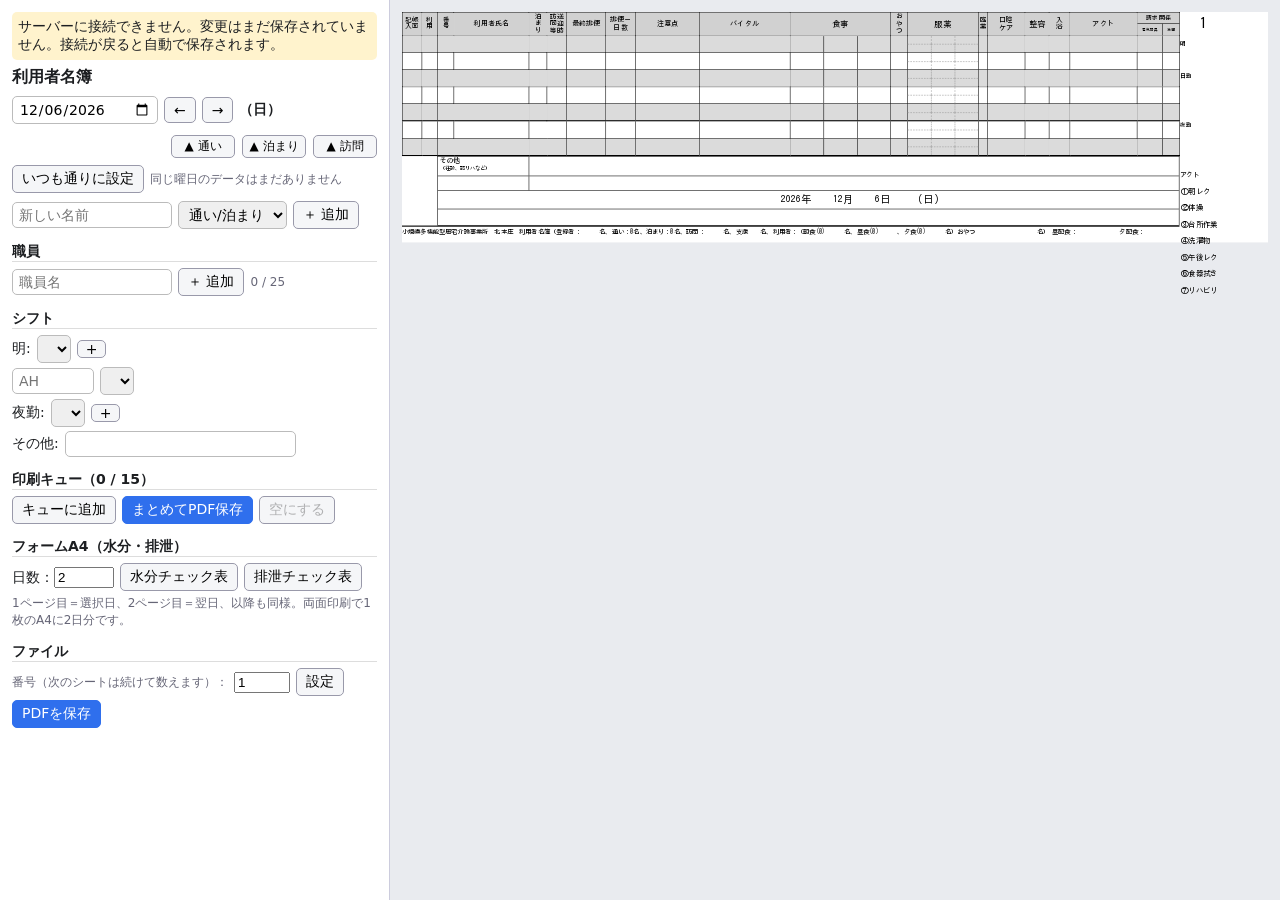
==== commit 66443599: "Add files via upload" ====
--- a/meibo-sheet/app/web/index.html
+++ b/meibo-sheet/app/web/index.html
@@ -346,7 +346,6 @@
  const two=q=>SD[q].length>1?inp(q,1,SD[q][1])+`<button class="sb" data-a="rm" data-p="${q}">✕</button>`:`<button class="sb" data-a="ad" data-p="${q}" title="2人目を追加">+</button>`;
  let h=(msg?'<div class="warn">'+msg+'</div>':'')+(online?'':'<div class="warn">サーバーに接続できません。変更はまだ保存されていません。接続が戻ると自動で保存されます。</div>')+`<h3>利用者名簿</h3><div class="mut">${ME?esc(ME.username)+' · <a href="#" id="lgo">ログアウト</a>':''}</div>
  <div class="row"><input type="date" id="dt" value="${date}"><button id="pv1">←</button><button id="nx">→</button><b>（${WD[pd(date).getDay()]}）</b></div>
- <div class="row"><span>番号：</span><input type="number" id="seqN" min="1" max="4" value="${day().seq||(DB.counter%4)+1}" style="width:56px"><button id="seqS">設定</button></div>
  <div style="margin-top:8px"><div class="pp hdr"><span class="nm"></span><span class="md3"><button data-sortm="day" title="наверх: 通い">▲ 通い</button><button data-sortm="night" title="наверх: 泊まり">▲ 泊まり</button><button data-sortm="visit" title="наверх: 訪問">▲ 訪問</button></span></div>${P.slice().sort(byOrd).map(person).join('')}</div>
  ${(()=>{const hid=DB.people.filter(p=>p.v[0].from<=date&&off(p));return hid.length?`<details ${hidOpen?'open':''} ontoggle="hidOpen=this.open"><summary>欠席（${hid.length}）</summary>${hid.map(p=>`<div class="pp"><span class="nm">${esc(S(p).name)}</span><button data-a="sh" data-id="${p.id}">戻す</button><button data-a="pd" data-id="${p.id}">${armDel===p.id?'本当に削除？もう一度押してください':'完全に削除'}</button></div>`).join('')}</details>`:''})()}
  <div class="row"><button id="pred">いつも通りに設定</button><span class="mut">${Object.keys(PR).length?'★ いつもこの曜日に来る人':'同じ曜日のデータはまだありません'}</span></div>
@@ -359,7 +358,8 @@
  <div class="row">その他: <input type="text" data-a="sf" data-p="other" value="${esc(d.other)}" size="26"></div>
  <h4>印刷キュー（${Q.length} / 15）</h4><div class="row"><button id="qadd" ${Q.length>=15?'disabled':''}>キューに追加</button><button class="p" id="qpdf" ${Q.length?'':'disabled'}>まとめてPDF保存</button><button id="qclr" ${Q.length?'':'disabled'}>空にする</button></div><div>${Q.map(dt=>`<span class="tg">${dt.slice(5).replace('-','/')} <button class="sb" data-a="qd" data-i="${dt}">✕</button></span> `).join('')}</div>
  <h4>フォームA4（水分・排泄）</h4><div class="row"><label>日数：<input type="number" id="fdays" min="1" max="31" value="2" style="width:60px"></label><button id="fw">水分チェック表</button><button id="fe">排泄チェック表</button></div><div class="mut">1ページ目＝選択日、2ページ目＝翌日、以降も同様。両面印刷で1枚のA4に2日分です。</div>
- <h4>ファイル</h4><div class="row"><button class="p" id="pdf">PDFを保存</button></div>`;
+ <h4>ファイル</h4>
+ <div class="row"><span class="mut">番号（次のシートは続けて数えます）：</span><input type="number" id="seqN" min="1" max="4" value="${day().seq||(DB.counter%4)+1}" style="width:56px"><button id="seqS">設定</button></div><div class="row"><button class="p" id="pdf">PDFを保存</button></div>`;
  $('#ui').innerHTML=h}
 const upd=s=>{save();render();if(s){ui();if(PAGE==='admin')admDraw()}},P_=id=>DB.people.find(x=>String(x.id)===id);
 const U_=$('#ui');const on2=(t,f)=>{U_.addEventListener(t,f);$('#admw').addEventListener(t,f)};
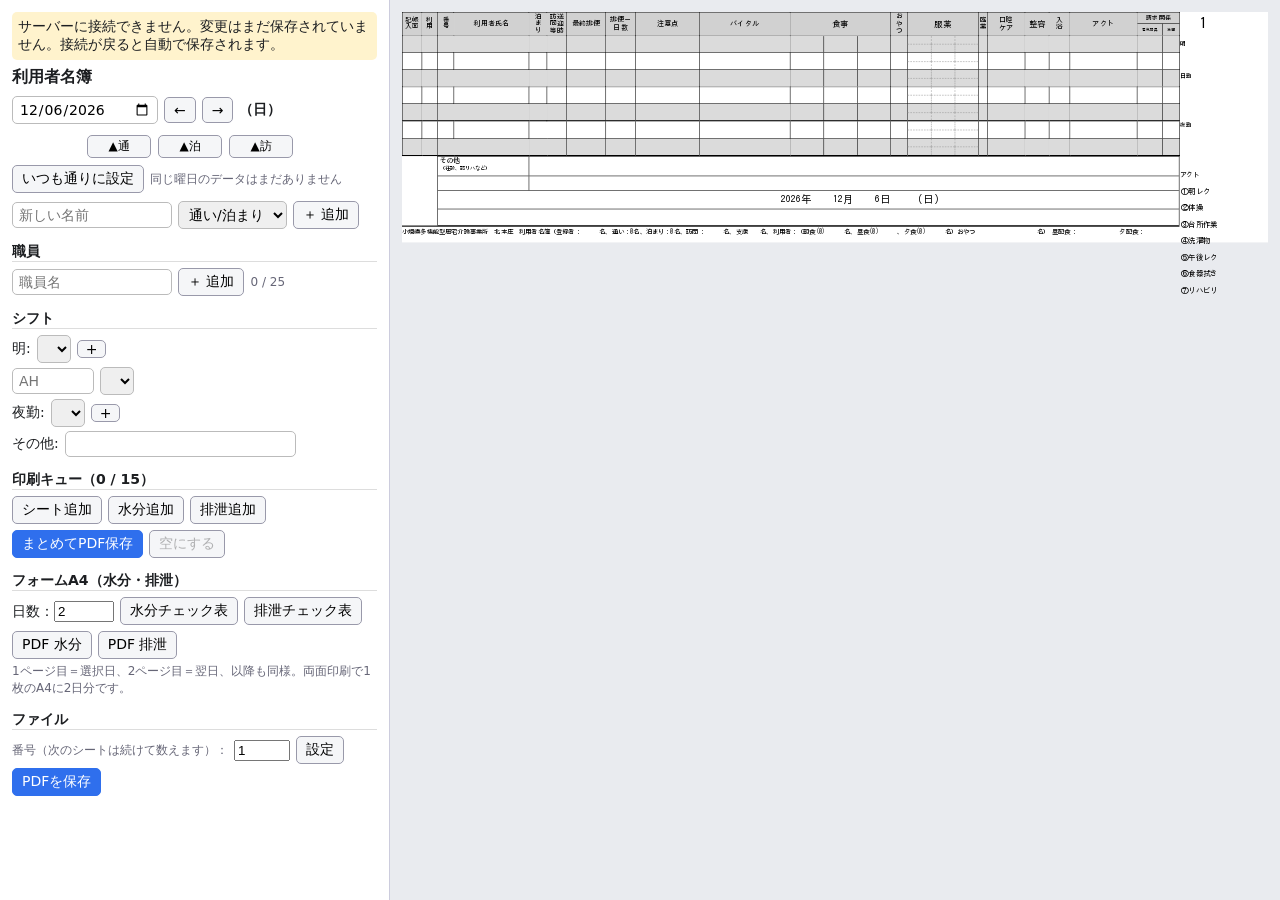
==== commit 343f5af8: "Add files via upload" ====
--- a/meibo-sheet/app/web/index.html
+++ b/meibo-sheet/app/web/index.html
@@ -17,7 +17,7 @@
 .tg{font-size:11px;background:#e6e9f7;padding:0 4px;border-radius:4px}.sb{padding:0 8px}#ui hr{border:0;border-top:1px dashed #bbb;margin:6px 0}
 .sx{border-collapse:collapse;font-size:12px;margin:6px 0}.sx td,.sx th{border:1px solid #ddd;padding:2px 6px;text-align:center}.sx td:first-child{text-align:left}#stb h4{margin:14px 0 4px}.bar{display:flex;align-items:center;gap:6px;font-size:12px}.bar span{width:64px}.bar i{height:9px;background:#8aa7f0;display:block}
 .pp{display:flex;gap:6px;align-items:center;padding:3px 0;flex-wrap:nowrap}.pp .nm{flex:1;min-width:0;overflow:hidden;text-overflow:ellipsis;white-space:nowrap}
-.md3{display:flex;gap:7px;white-space:nowrap}.md3>*{width:64px;justify-content:center;box-sizing:border-box}.pp.hdr{font-size:12px;color:#445}.pp.hdr button{padding:2px 4px}.ck{white-space:nowrap;display:inline-flex;align-items:center;gap:2px}
+.md3{display:flex;gap:7px;white-space:nowrap}.md3>*{width:64px;justify-content:center;box-sizing:border-box}.pp.hdr{font-size:12px;color:#445}.pp>input[type=checkbox]{width:16px;margin:0}.pp>button{width:30px;padding:2px 0}.hsp{width:16px;flex:none}.hsp2{width:78px;flex:none}.pp.hdr button{padding:2px 4px}.ck{white-space:nowrap;display:inline-flex;align-items:center;gap:2px}
 .vm{margin:0 0 4px 24px;font-size:13px;color:#445}.vm .ck{margin-right:9px}
 .eg{display:grid;grid-template-columns:60px repeat(3,1fr);gap:5px 6px;align-items:center;margin:8px 0}.eg b{font-weight:600}
 .g6{display:grid;grid-template-columns:repeat(3,1fr);height:var(--r)}
@@ -185,18 +185,25 @@
 /* ---- print queue: up to 15 finished days, saved together as one PDF ---- */
 let Q=[];try{Q=JSON.parse(localStorage.getItem('meibo_q')||'[]')}catch(e){}
 const qsave=()=>{try{localStorage.setItem('meibo_q',JSON.stringify(Q))}catch(e){}};
+const qparse=k=>k.indexOf('|')>0?k.split('|'):['sheet',k];
 const jdOf=dt=>{const[y,m,d]=dt.split('-').map(Number);return y+'年'+m+'月'+d+'日'};
 /* ---- A4 forms: 水分チェック表 and 排泄チェック表, one page per day, printed as a double-sided set ---- */
 function sortMode(m){const all=[...DB.people].sort(byOrd),L=all.filter(p=>vis(p)),on=L.filter(p=>modeOf(p,day(),date)===m),rest=all.filter(p=>!on.includes(p));
  [...on,...rest].forEach((p,i)=>{p.ord=i+1});save();render();ui()}
 async function setSeq(){const n=parseInt($('#seqN').value,10);if(!(n>=1&&n<=4)){msg='番号は 1〜4 です';ui();return}
  try{await flush();await jp('set_seq',{d:date,n});await reload();msg='';ui()}catch(e){msg='番号を保存できませんでした';ui()}}
-function attendeesFor(dt){const d0=date;let dd=DB.days[dt];
+async function xlsxForms(kind){const n=Math.max(1,Math.min(31,parseInt($('#fdays')?$('#fdays').value:'2',10)||2)),d0=date,days=[];
+ for(let i=0;i<n;i++){const x=pd(d0);x.setDate(x.getDate()+i);const dt=dkey(x);days.push({date:dt,names:attendeesFor(dt,true)})}
+ try{const r=await fetch('api.php?a=forms_xlsx',{method:'POST',headers:{'Content-Type':'application/json'},body:JSON.stringify({kind,days})});
+  if(!r.ok){let j={};try{j=await r.json()}catch(e){}msg=j.msg||'Не удалось создать PDF';ui();return}
+  const blob=await r.blob(),a=document.createElement('a');a.href=URL.createObjectURL(blob);a.download=d0+(kind==='water'?'_水分表.pdf':'_排泄表.pdf');document.body.appendChild(a);a.click();setTimeout(()=>{URL.revokeObjectURL(a.href);a.remove()},4000)}
+ catch(e){msg='Нет связи с сервером';ui()}}
+function attendeesFor(dt,onlyReg){const d0=date;let dd=DB.days[dt];
  if(!dd||!dd.present.length){date=dt;const m=pred();date=d0;dd={present:[],overnight:[],modes:{}};Object.keys(m).forEach(k=>{const p=DB.people.find(x=>String(x.id)===k);if(p){dd.present.push(p.id);dd.modes[p.id]=m[k].mode}})}
  const md2=p=>modeOf(p,dd,dt),P=DB.people.filter(p=>vis(p,dt)&&dd.present.includes(p.id));
  const reg=P.filter(p=>['day','night'].includes(md2(p))).sort((a,b)=>(md2(b)==='night')-(md2(a)==='night')||byOrd(a,b));
  const vs=P.filter(p=>md2(p)==='visit').sort(byOrd);
- return [...reg,...vs].map(p=>S(p,dt).name)}
+ return [...reg,...(onlyReg?[]:vs)].map(p=>S(p,dt).name)}
 function formWaterHTML(dt,names){const rows=[...names,...Array(4).fill('')],[y,m,d]=dt.split('-').map(Number),wd=WD[pd(dt).getDay()];
  const rh=Math.min(9,Math.max(5.5,176/(rows.length+1))),cells=n=>Array(n).fill('<td></td>').join('');
  const hrs=(a,b)=>[...Array(b-a).keys()].map(i=>`<th>${i+a}</th>`).join('');
@@ -210,12 +217,16 @@
  document.title=jdOf(d0)+(kind==='water'?'_水分チェック表':'_排泄チェック表');
  try{window.print()}catch(e){}
  setTimeout(()=>{document.body.classList.remove('pq');box.innerHTML='';document.title='利用者名簿'},60000)}
-async function printQueue(){const ds=[...Q].sort();if(!ds.length)return;
+async function printQueue(){const items=[...Q].map(qparse).sort((x,y)=>x[1]<y[1]?-1:x[1]>y[1]?1:(x[0]<y[0]?-1:x[0]>y[0]?1:0));if(!items.length)return;
  if(typeof flush==='function'){clearTimeout(timer);await flush();if(busy)await new Promise(r=>setTimeout(r,800))}
  const box=$('#qprint'),keep=date;box.innerHTML='';box.style.cssText='display:block;position:absolute;left:-30000px;top:0;visibility:hidden';
- ds.forEach(dt=>{date=dt;const o=sheetInner(),pg=document.createElement('div');pg.className='qpage';pg.innerHTML='<div class="sheetp" style="--r:'+o.r+'mm">'+o.html+'</div>';box.appendChild(pg);place(pg,o);const sp_=pg.firstChild||{style:{},offsetHeight:0},k_=Math.min(1,284/Math.max(sp_.offsetHeight*25.4/96,o.pb));sp_.style.zoom=String(k_)});
+ items.forEach(([tp,dt])=>{
+  if(tp==='sheet'){date=dt;const o=sheetInner(),pg=document.createElement('div');pg.className='qpage';pg.innerHTML='<div class="sheetp" style="--r:'+o.r+'mm">'+o.html+'</div>';box.appendChild(pg);place(pg,o);const sp_=pg.firstChild||{style:{},offsetHeight:0},k_=Math.min(1,284/Math.max(sp_.offsetHeight*25.4/96,o.pb));sp_.style.zoom=String(k_)}
+  else{const names=attendeesFor(dt,true),pg=document.createElement('div');pg.innerHTML=tp==='water'?formWaterHTML(dt,names):formExcrHTML(dt,names);box.appendChild(pg)}
+ });
  date=keep;box.style.cssText='';document.body.classList.add('pq');printed=false;
- document.title=ds.length>1?jdOf(ds[0])+'〜'+jdOf(ds[ds.length-1])+'_利用者名簿':jdOf(ds[0])+'_利用者名簿';
+ const f0=items[0][1],f1=items[items.length-1][1];
+ document.title=(f0===f1?jdOf(f0):jdOf(f0)+'〜'+jdOf(f1))+'_利用者名簿';
  try{window.print()}catch(e){}
  setTimeout(()=>{if(!printed){document.body.classList.remove('pq');box.innerHTML='';document.title='利用者名簿';msg='この画面では印刷できません。ChromeまたはEdgeで直接開いてください。';ui()}},1200)}
 addEventListener('afterprint',()=>{document.body.classList.remove('pq');const b=$('#qprint');if(b)b.innerHTML=''});
@@ -288,13 +299,14 @@
 function cmOpen(){const w=$('#cmw');w.style.display='block';w.innerHTML='<div class="win"><h3>開発者へのコメント</h3><p class="mut">ご意見・不具合などを自由に書いてください。送信した内容は画面には表示されません。</p><textarea id="cmt" rows="6" style="width:100%"></textarea><p><button class="p" id="cms">送信</button> <button id="cmx">閉じる</button> <span id="cmr" class="mut"></span></p></div>'}
 function sheetInner(){
  const d=day(),P=DB.people.filter(p=>vis(p)),md=p=>modeOf(p,d,date),ov=p=>md(p)==='night';
- const reg=P.filter(p=>['day','night'].includes(md(p))).sort((a,b)=>ov(b)-ov(a)||byOrd(a,b)),vs=P.filter(p=>md(p)==='visit').sort(byOrd);
+ const grpOf=p=>{if(md(p)==='night')return 1;const m=mealsOf(p,md(p),d,date);if(m.b)return 2;if(m.l&&!m.d)return 2;if(m.d||m.l)return 3;return 4};
+ const reg=P.filter(p=>['day','night'].includes(md(p))).sort((a,b)=>grpOf(a)-grpOf(b)||byOrd(a,b)),vs=P.filter(p=>md(p)==='visit').sort(byOrd);
  const bl1=reg.length>16?3:5,N=reg.length+vs.length+bl1+2,AV=264,BF=[9.2,7.1,8.5,7.8],BM=[6,4.5,8.5,4.5],sm_=a=>a.reduce((x,y)=>x+y,0);let r=7.76,bh=BF.slice();
  if(N*r+sm_(BF)>AV){const room=AV-N*r;if(room>=sm_(BM)){const kk=(room-sm_(BM))/(sm_(BF)-sm_(BM));bh=BF.map((v,i)=>BM[i]+(v-BM[i])*kk)}else{bh=BM.slice();r=Math.max(5.2,(AV-sm_(BM))/N)}}
  const hasRin=[...reg,...vs].some(p=>S(p).meds&&S(p).meds.abx),U2=U.slice();U2[13]=hasRin?90:24;{const L=Math.max(0,...[...reg,...vs].map(p=>(S(p).note||'').length));U2[8]=Math.min(440,Math.max(170,60+L*14));}const f=(TW-r)/U2.reduce((a,b)=>a+b,0),W=U2.map(u=>u?u*f:r);
  const X=[0];W.forEach(w=>X.push(X[X.length-1]+w));
  const cnt=[0,0,0];[...reg,...vs].forEach(p=>['b','l','d'].forEach((k,j)=>{if(mealsOf(p,md(p),d,date)[k])cnt[j]++}));
- const nd=reg.filter(p=>md(p)==='day').length,nn=reg.filter(p=>md(p)==='night').length;
+ const nd=reg.length,nn=reg.filter(p=>md(p)==='night').length;
  const vt=t=>`<th><span class="vt">${t}</span></th>`,h=(t,c)=>`<th class="${c||''}">${t}</th>`;
  const hd=[vt('帳面<br>記入'),vt('利用'),vt('番号'),h('利用者氏名'),vt('泊まり'),vt('送迎時<br>訪問等'),h('最終排便'),h('排便－<br>日数'),h('注意点'),h('バイタル'),
   `<th class="h13">食事</th>`,vt('おやつ'),h('服薬','h13'),(hasRin?h('臨薬','h13'):vt('臨薬')),h('口腔<br>ケア'),h('整容','h13'),vt('入浴'),h('アクト'),
@@ -334,7 +346,7 @@
  const person=p=>{const s=S(p),mo=modeOf(p,d,date),id=`data-id="${p.id}"`;
   const cb=(a,k,on,label)=>`<label class="ck"><input type="checkbox" data-a="${a}" ${k?`data-k="${k}"`:''} ${id} ${on?'checked':''}>${label}</label>`;
   const M3=[['b','朝'],['l','昼'],['d','夕']];
-  let h=`<div class="pp"><input type="checkbox" data-a="pr" ${id} ${mo?'checked':''}><span class="nm">${s.kind==='visit'?'<span class="tg">訪問</span> ':''}<span data-nm="${p.id}">${esc(s.name)}</span>${PR[p.id]?` <span class="mut" title="この曜日はいつも来ています">★</span>`:''}</span><span class="md3">${cb('dy','',mo==='day','通い')}${cb('ov','',mo==='night','泊まり')}${cb('vd','',mo==='visit','訪問')}</span><button data-a="ed" ${id}>✎</button><button data-a="del" ${id} title="欠席リストへ">✕</button></div>`;
+  let h=`<div class="pp"><input type="checkbox" data-a="pr" ${id} ${mo?'checked':''}><span class="nm">${s.kind==='visit'?'<span class="tg">訪問</span> ':''}<span data-nm="${p.id}">${esc(s.name)}</span>${PR[p.id]?` <span class="mut" title="この曜日はいつも来ています">★</span>`:''}</span><span class="md3">${cb('dy','',mo==='day','通')}${cb('ov','',mo==='night','泊')}${cb('vd','',mo==='visit','訪')}</span><button data-a="ed" ${id}>✎</button><button data-a="del" ${id} title="欠席リストへ">✕</button></div>`;
   if(open.has(p.id))h+=`<div class="ed"><div class="row"><input type="text" data-a="f" data-k="name" ${id} value="${esc(s.name)}"><select data-a="f" data-k="kind" ${id}><option value="regular" ${s.kind==='regular'?'selected':''}>通い/泊まり</option><option value="visit" ${s.kind==='visit'?'selected':''}>訪問</option></select></div>
   <div class="eg"><b>食事</b>${M3.map(m=>cb('ml',m[0],s.meals[m[0]],m[1])).join('')}<b>訪問食</b>${M3.map(m=>cb('mv',m[0],(s.mealsV||{})[m[0]],m[1])).join('')}<b>配</b>${M3.map(m=>cb('dv',m[0],dv(s)[m[0]],m[1])).join('')}<b>服薬</b>${[['morning','朝'],['noon','昼'],['evening','夕']].map(m=>cb('md',m[0],s.meds[m[0]],m[1])).join('')}<b></b>${[['nextMorning','翌朝'],['patch','貼り薬'],['bedtime','寝る前']].map(m=>cb('md',m[0],s.meds[m[0]],m[1])).join('')}<b>臨薬</b>${cb('md','abx',s.meds.abx,'抗生物質')}<span></span><span></span></div>
   <div>注意点:<textarea rows="2" data-a="f" data-k="note" placeholder="重要な情報" ${id}>${esc(s.note)}</textarea></div></div>`;
@@ -346,7 +358,7 @@
  const two=q=>SD[q].length>1?inp(q,1,SD[q][1])+`<button class="sb" data-a="rm" data-p="${q}">✕</button>`:`<button class="sb" data-a="ad" data-p="${q}" title="2人目を追加">+</button>`;
  let h=(msg?'<div class="warn">'+msg+'</div>':'')+(online?'':'<div class="warn">サーバーに接続できません。変更はまだ保存されていません。接続が戻ると自動で保存されます。</div>')+`<h3>利用者名簿</h3><div class="mut">${ME?esc(ME.username)+' · <a href="#" id="lgo">ログアウト</a>':''}</div>
  <div class="row"><input type="date" id="dt" value="${date}"><button id="pv1">←</button><button id="nx">→</button><b>（${WD[pd(date).getDay()]}）</b></div>
- <div style="margin-top:8px"><div class="pp hdr"><span class="nm"></span><span class="md3"><button data-sortm="day" title="наверх: 通い">▲ 通い</button><button data-sortm="night" title="наверх: 泊まり">▲ 泊まり</button><button data-sortm="visit" title="наверх: 訪問">▲ 訪問</button></span></div>${P.slice().sort(byOrd).map(person).join('')}</div>
+ <div style="margin-top:8px"><div class="pp hdr"><span class="hsp"></span><span class="nm"></span><span class="md3"><button data-sortm="day" title="наверх: 通">▲通</button><button data-sortm="night" title="наверх: 泊">▲泊</button><button data-sortm="visit" title="наверх: 訪">▲訪</button></span><span class="hsp2"></span></div>${P.slice().sort(byOrd).map(person).join('')}</div>
  ${(()=>{const hid=DB.people.filter(p=>p.v[0].from<=date&&off(p));return hid.length?`<details ${hidOpen?'open':''} ontoggle="hidOpen=this.open"><summary>欠席（${hid.length}）</summary>${hid.map(p=>`<div class="pp"><span class="nm">${esc(S(p).name)}</span><button data-a="sh" data-id="${p.id}">戻す</button><button data-a="pd" data-id="${p.id}">${armDel===p.id?'本当に削除？もう一度押してください':'完全に削除'}</button></div>`).join('')}</details>`:''})()}
  <div class="row"><button id="pred">いつも通りに設定</button><span class="mut">${Object.keys(PR).length?'★ いつもこの曜日に来る人':'同じ曜日のデータはまだありません'}</span></div>
  <div class="row" style="margin-top:8px"><input type="text" id="np" placeholder="新しい名前" size="16"><select id="nk"><option value="regular">通い/泊まり</option><option value="visit">訪問</option></select><button id="add">＋ 追加</button></div>
@@ -356,8 +368,8 @@
  ${st.day.map((t,j)=>dayRow(j,t,false)).join('')}${st.day.length<9?dayRow(st.day.length,'',true):''}
  <div class="row">夜勤: ${inp('night',0,st.night[0])}${two('night')}</div>
  <div class="row">その他: <input type="text" data-a="sf" data-p="other" value="${esc(d.other)}" size="26"></div>
- <h4>印刷キュー（${Q.length} / 15）</h4><div class="row"><button id="qadd" ${Q.length>=15?'disabled':''}>キューに追加</button><button class="p" id="qpdf" ${Q.length?'':'disabled'}>まとめてPDF保存</button><button id="qclr" ${Q.length?'':'disabled'}>空にする</button></div><div>${Q.map(dt=>`<span class="tg">${dt.slice(5).replace('-','/')} <button class="sb" data-a="qd" data-i="${dt}">✕</button></span> `).join('')}</div>
- <h4>フォームA4（水分・排泄）</h4><div class="row"><label>日数：<input type="number" id="fdays" min="1" max="31" value="2" style="width:60px"></label><button id="fw">水分チェック表</button><button id="fe">排泄チェック表</button></div><div class="mut">1ページ目＝選択日、2ページ目＝翌日、以降も同様。両面印刷で1枚のA4に2日分です。</div>
+ <h4>印刷キュー（${Q.length} / 15）</h4><div class="row"><button id="qadd" ${Q.length>=15?'disabled':''}>シート追加</button><button id="qaw" ${Q.length>=15?'disabled':''}>水分追加</button><button id="qae" ${Q.length>=15?'disabled':''}>排泄追加</button><button class="p" id="qpdf" ${Q.length?'':'disabled'}>まとめてPDF保存</button><button id="qclr" ${Q.length?'':'disabled'}>空にする</button></div><div>${Q.map(k=>{const[tp,dt]=qparse(k);return `<span class="tg">${tp==='water'?'水 ':tp==='excr'?'排 ':''}${dt.slice(5).replace('-','/')} <button class="sb" data-a="qd" data-i="${k}">✕</button></span> `}).join('')}</div>
+ <h4>フォームA4（水分・排泄）</h4><div class="row"><label>日数：<input type="number" id="fdays" min="1" max="31" value="2" style="width:60px"></label><button id="fw">水分チェック表</button><button id="fe">排泄チェック表</button><button id="xw">PDF 水分</button><button id="xe">PDF 排泄</button></div><div class="mut">1ページ目＝選択日、2ページ目＝翌日、以降も同様。両面印刷で1枚のA4に2日分です。</div>
  <h4>ファイル</h4>
  <div class="row"><span class="mut">番号（次のシートは続けて数えます）：</span><input type="number" id="seqN" min="1" max="4" value="${day().seq||(DB.counter%4)+1}" style="width:56px"><button id="seqS">設定</button></div><div class="row"><button class="p" id="pdf">PDFを保存</button></div>`;
  $('#ui').innerHTML=h}
@@ -401,11 +413,14 @@
  else if(b.id==='add'){const v=$('#np').value.trim();if(v){addP(v,$('#nk').value);upd(1)}}
  else if(b.id==='pred')fill();
  else if(b.id==='qadd'){ensure();save();if(!Q.includes(date)&&Q.length<15){Q.push(date);Q.sort();qsave()}ui()}
+ else if(b.id==='qaw'||b.id==='qae'){const k=(b.id==='qaw'?'water':'excr')+'|'+date;if(!Q.includes(k)&&Q.length<15){Q.push(k);Q.sort();qsave()}ui()}
  else if(b.id==='qclr'){Q=[];qsave();ui()}
  else if(b.id==='qpdf')printQueue()
  else if(b.id==='fw')printForms('water')
  else if(b.id==='seqS')setSeq()
  else if(b.id==='fe')printForms('excr')
+ else if(b.id==='xw')xlsxForms('water')
+ else if(b.id==='xe')xlsxForms('excr')
  else if(b.id==='pv1'||b.id==='nx'){const x=pd(date);x.setDate(x.getDate()+(b.id==='nx'?1:-1));date=x.getFullYear()+'-'+pad(x.getMonth()+1)+'-'+pad(x.getDate());upd(1)}
  else if(b.id==='pdf')doPrint()});
 function openStats(){location.href='admin.html'}
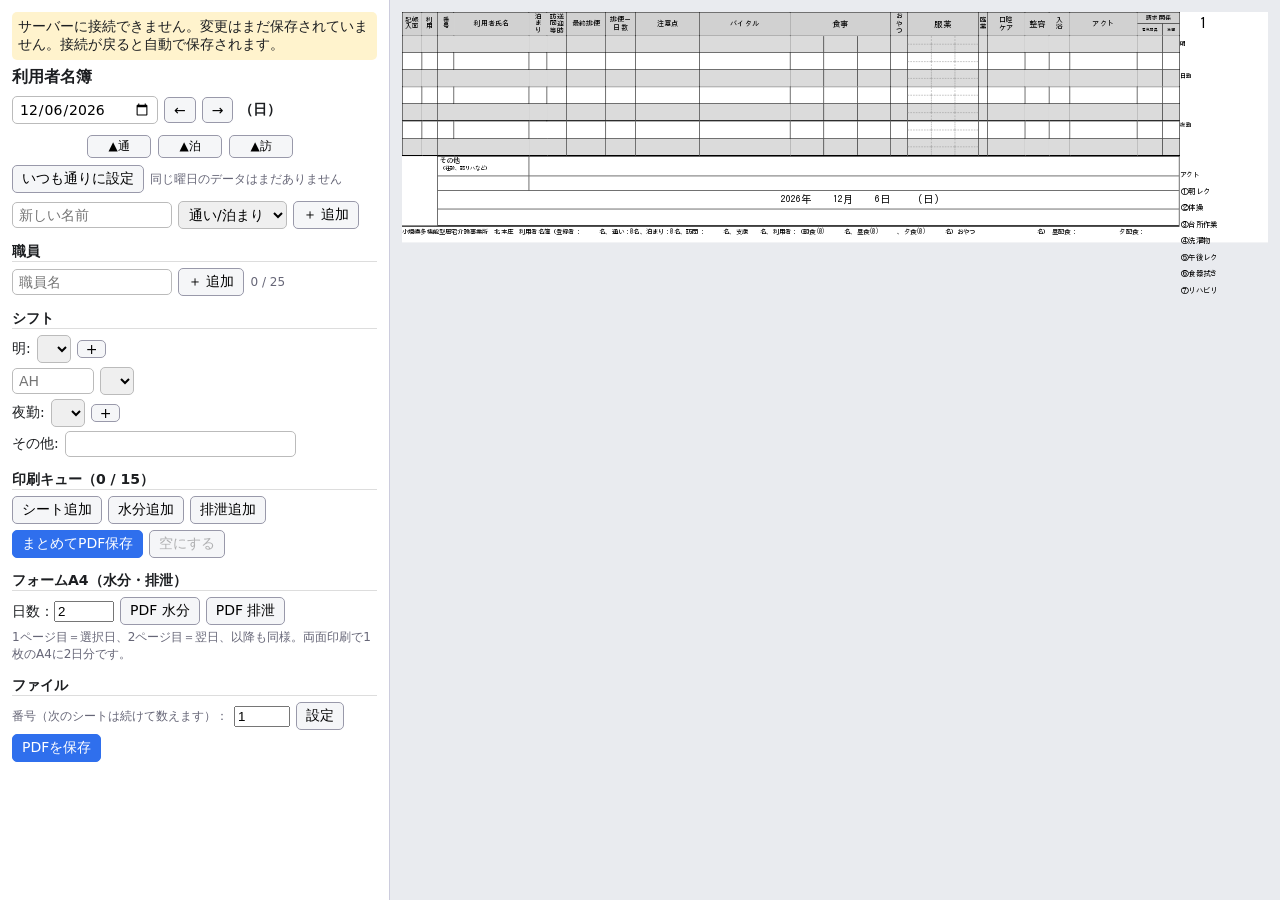
==== commit 5488c70d: "Add files via upload" ====
--- a/meibo-sheet/app/web/index.html
+++ b/meibo-sheet/app/web/index.html
@@ -84,6 +84,7 @@
 <button class="cmb" id="admb2" style="display:none">Админка</button>
 <div id="cmw"></div>
 <div id="admw"></div>
+<script src="i18n.js"></script>
 <script>
 const PAGE=(document.documentElement&&document.documentElement.getAttribute&&document.documentElement.getAttribute('data-page'))||'main';
 const $=s=>document.querySelector(s),WDR=['вс','пн','вт','ср','чт','пт','сб'],WD='日月火水木金土',pad=n=>String(n).padStart(2,'0'),TW=367.1;
@@ -255,7 +256,7 @@
  if(r&&r.status===503){let j={};try{j=await r.json()}catch(e){}if(j.error==='setup'){wipeMem();location.href='setup.php';return}r=null}
  if(!r||!r.ok){online=false;if(cm&&!ME)ME=cm;$('#auth').style.display='none';showBtns();ui();render();return}
  let j;try{j=await r.json()}catch(e){online=false;ui();render();return}
- ME=j.user;online=true;$('#auth').style.display='none';showBtns();
+ ME=j.user;LANG=(ME&&ME.lang)||'ja';online=true;$('#auth').style.display='none';showBtns();
  if(PAGE==='admin'){if(ME.role!=='admin'){location.href='index.html';return}await reload();await admOpen('s');return}
  if(unsynced())await flush();else await reload();
  cacheSave();if(ME.role==='admin')admRefresh()}
@@ -292,7 +293,7 @@
 function admDraw(){const t=ADM.tab,ar=(id,op,l)=>`<button data-adm="${op}" data-id="${id}">${ADM.arm===id+':'+op?'Точно?':l}</button>`,tb=(k,l)=>`<button data-tab="${k}" ${t===k?'class="p"':''}>${l}</button>`;
  let h=`<a href="index.html" style="float:right">← К листу</a><h3>Администратор</h3><div class="row">${tb('s','Статистика')}${tb('p','Люди')}${tb('u','Аккаунты'+(ADM.pending?' (ждут: '+ADM.pending+')':''))}${tb('c','Комментарии ('+ADM.comments.length+')')}${tb('d','База данных')}</div>`;
  if(t==='s')h+=statsHTML();else if(t==='p')h+=admPeople();
- else if(t==='u')h+='<table class="sx"><tr><th>Пользователь</th><th>Роль</th><th>Статус</th><th></th></tr>'+ADM.users.map(u=>`<tr><td>${esc(u.username)}</td><td>${u.role==='admin'?'администратор':'пользователь'}</td><td>${{pending:'ждёт подтверждения',active:'активен',blocked:'остановлен'}[u.status]||esc(u.status)}</td><td>${u.role==='admin'?'':`${u.status!=='active'?ar(u.id,'approve','Подтвердить'):''} ${u.status==='active'?ar(u.id,'block','Остановить'):''} ${ar(u.id,'delete','Удалить')}`}</td></tr>`).join('')+'</table>';
+ else if(t==='u')h+='<table class="sx"><tr><th>Пользователь</th><th>Роль</th><th>Статус</th><th></th></tr>'+ADM.users.map(u=>`<tr><td>${esc(u.username)}</td><td>${u.role==='admin'?'администратор':'пользователь'}</td><td><select data-ulang="${u.id}"><option value="ja" ${u.lang!=='ru'?'selected':''}>日本語</option><option value="ru" ${u.lang==='ru'?'selected':''}>Русский</option></select></td><td>${{pending:'ждёт подтверждения',active:'активен',blocked:'остановлен'}[u.status]||esc(u.status)}</td><td>${u.role==='admin'?'':`${u.status!=='active'?ar(u.id,'approve','Подтвердить'):''} ${u.status==='active'?ar(u.id,'block','Остановить'):''} ${ar(u.id,'delete','Удалить')}`}</td></tr>`).join('')+'</table>';
  else if(t==='c')h+=ADM.comments.length?ADM.comments.map(c=>`<div class="hi"><b>${esc(c.username)}</b> <span class="mut">${esc(c.created_at)}</span> ${ar(c.id,'cdel','Удалить')}<pre style="white-space:pre-wrap;margin:4px 0">${esc(c.body)}</pre></div>`).join(''):'<div class="mut">Комментариев нет</div>';
  else h+=dbTab();
  $('#admw').innerHTML='<div class="win">'+h+'</div>'}
@@ -369,7 +370,7 @@
  <div class="row">夜勤: ${inp('night',0,st.night[0])}${two('night')}</div>
  <div class="row">その他: <input type="text" data-a="sf" data-p="other" value="${esc(d.other)}" size="26"></div>
  <h4>印刷キュー（${Q.length} / 15）</h4><div class="row"><button id="qadd" ${Q.length>=15?'disabled':''}>シート追加</button><button id="qaw" ${Q.length>=15?'disabled':''}>水分追加</button><button id="qae" ${Q.length>=15?'disabled':''}>排泄追加</button><button class="p" id="qpdf" ${Q.length?'':'disabled'}>まとめてPDF保存</button><button id="qclr" ${Q.length?'':'disabled'}>空にする</button></div><div>${Q.map(k=>{const[tp,dt]=qparse(k);return `<span class="tg">${tp==='water'?'水 ':tp==='excr'?'排 ':''}${dt.slice(5).replace('-','/')} <button class="sb" data-a="qd" data-i="${k}">✕</button></span> `}).join('')}</div>
- <h4>フォームA4（水分・排泄）</h4><div class="row"><label>日数：<input type="number" id="fdays" min="1" max="31" value="2" style="width:60px"></label><button id="fw">水分チェック表</button><button id="fe">排泄チェック表</button><button id="xw">PDF 水分</button><button id="xe">PDF 排泄</button></div><div class="mut">1ページ目＝選択日、2ページ目＝翌日、以降も同様。両面印刷で1枚のA4に2日分です。</div>
+ <h4>フォームA4（水分・排泄）</h4><div class="row"><label>日数：<input type="number" id="fdays" min="1" max="31" value="2" style="width:60px"></label><button id="xw">PDF 水分</button><button id="xe">PDF 排泄</button></div><div class="mut">1ページ目＝選択日、2ページ目＝翌日、以降も同様。両面印刷で1枚のA4に2日分です。</div>
  <h4>ファイル</h4>
  <div class="row"><span class="mut">番号（次のシートは続けて数えます）：</span><input type="number" id="seqN" min="1" max="4" value="${day().seq||(DB.counter%4)+1}" style="width:56px"><button id="seqS">設定</button></div><div class="row"><button class="p" id="pdf">PDFを保存</button></div>`;
  $('#ui').innerHTML=h}
@@ -416,11 +417,9 @@
  else if(b.id==='qaw'||b.id==='qae'){const k=(b.id==='qaw'?'water':'excr')+'|'+date;if(!Q.includes(k)&&Q.length<15){Q.push(k);Q.sort();qsave()}ui()}
  else if(b.id==='qclr'){Q=[];qsave();ui()}
  else if(b.id==='qpdf')printQueue()
- else if(b.id==='fw')printForms('water')
- else if(b.id==='seqS')setSeq()
- else if(b.id==='fe')printForms('excr')
- else if(b.id==='xw')xlsxForms('water')
- else if(b.id==='xe')xlsxForms('excr')
+  else if(b.id==='seqS')setSeq()
+  else if(b.id==='xw')printForms('water')
+ else if(b.id==='xe')printForms('excr')
  else if(b.id==='pv1'||b.id==='nx'){const x=pd(date);x.setDate(x.getDate()+(b.id==='nx'?1:-1));date=x.getFullYear()+'-'+pad(x.getMonth()+1)+'-'+pad(x.getDate());upd(1)}
  else if(b.id==='pdf')doPrint()});
 function openStats(){location.href='admin.html'}
@@ -458,6 +457,9 @@
  const op=t.dataset&&t.dataset.adm;if(!op)return;const key=t.dataset.id+':'+op;
  if(op!=='approve'&&ADM.arm!==key){ADM.arm=key;admDraw();return}
  ADM.arm='';try{if(op==='cdel')await jp('comment_delete',{id:+t.dataset.id});else await jp('user_set',{id:+t.dataset.id,op});await admRefresh();ADM.comments=(await jp('comments_list',{})).comments}catch(x){}admDraw()});
-$('#admw').addEventListener('change',e=>{const t=e.target;if(t.id==='sm'){sm=t.value||null;admDraw();return}if(t.dataset&&t.dataset.apos){const v=parseInt(t.value,10);if(v>0)moveP(t.dataset.apos,v-1)}});
+$('#admw').addEventListener('change',async e=>{if(e.target.dataset&&e.target.dataset.ulang){try{await jp('user_set',{id:+e.target.dataset.ulang,op:'lang',lang:e.target.value});await admRefresh();admDraw()}catch(x){}return}const t=e.target;if(t.id==='sm'){sm=t.value||null;admDraw();return}if(t.dataset&&t.dataset.apos){const v=parseInt(t.value,10);if(v>0)moveP(t.dataset.apos,v-1)}});
+const _ui0=ui;ui=function(){_ui0();i18nApply(document.body)};
+const _admDraw0=admDraw;admDraw=function(){_admDraw0();i18nApply(document.body)};
+const _showAuth0=showAuth;showAuth=function(){_showAuth0();i18nApply(document.body)};
 addEventListener('resize',fit);ui();render();boot();setInterval(poll,20000);
 </script></body></html>
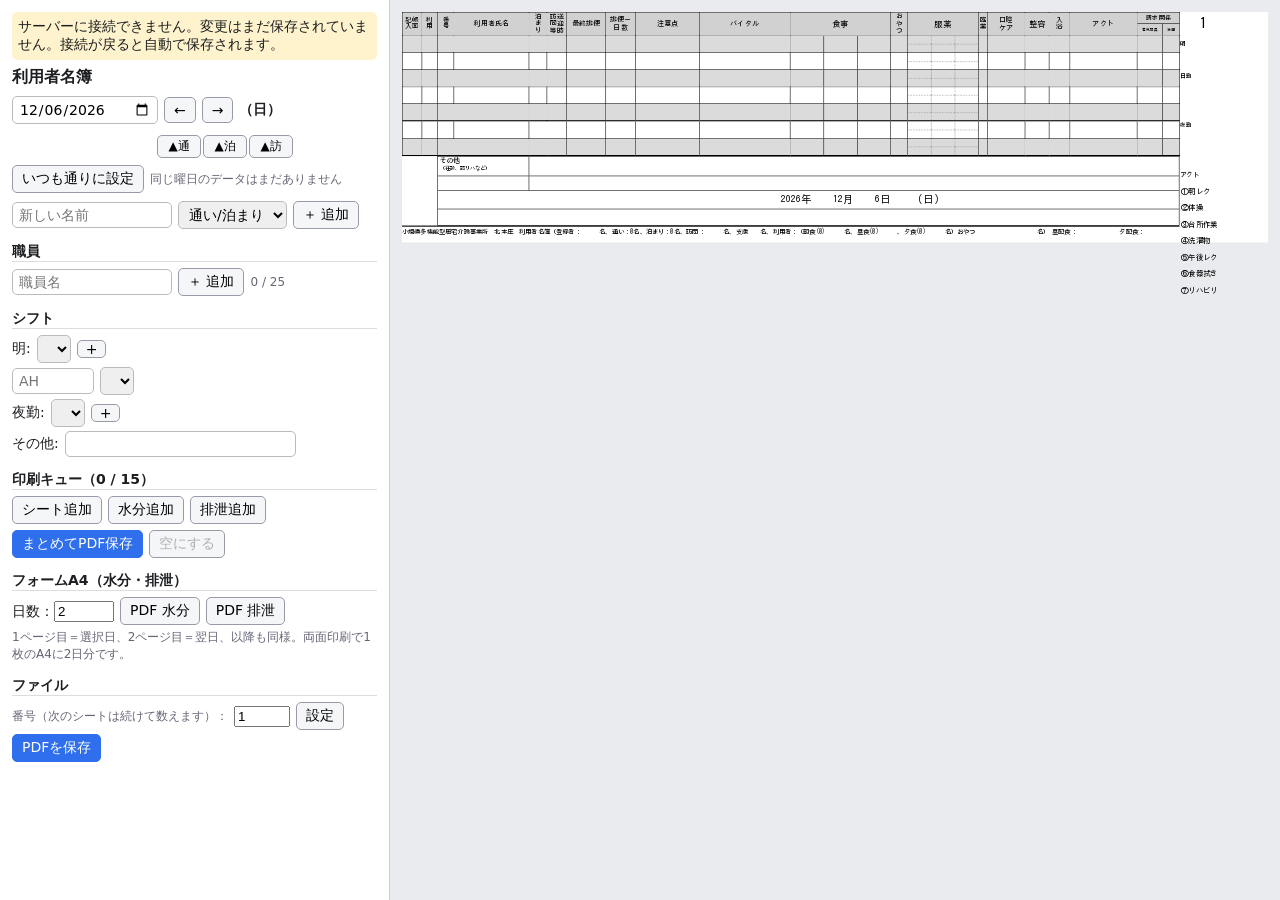
==== commit c2ba0b18: "Add files via upload" ====
--- a/meibo-sheet/app/web/index.html
+++ b/meibo-sheet/app/web/index.html
@@ -17,7 +17,7 @@
 .tg{font-size:11px;background:#e6e9f7;padding:0 4px;border-radius:4px}.sb{padding:0 8px}#ui hr{border:0;border-top:1px dashed #bbb;margin:6px 0}
 .sx{border-collapse:collapse;font-size:12px;margin:6px 0}.sx td,.sx th{border:1px solid #ddd;padding:2px 6px;text-align:center}.sx td:first-child{text-align:left}#stb h4{margin:14px 0 4px}.bar{display:flex;align-items:center;gap:6px;font-size:12px}.bar span{width:64px}.bar i{height:9px;background:#8aa7f0;display:block}
 .pp{display:flex;gap:6px;align-items:center;padding:3px 0;flex-wrap:nowrap}.pp .nm{flex:1;min-width:0;overflow:hidden;text-overflow:ellipsis;white-space:nowrap}
-.md3{display:flex;gap:7px;white-space:nowrap}.md3>*{width:64px;justify-content:center;box-sizing:border-box}.pp.hdr{font-size:12px;color:#445}.pp>input[type=checkbox]{width:16px;margin:0}.pp>button{width:30px;padding:2px 0}.hsp{width:16px;flex:none}.hsp2{width:78px;flex:none}.pp.hdr button{padding:2px 4px}.ck{white-space:nowrap;display:inline-flex;align-items:center;gap:2px}
+.md3{display:flex;gap:2px;white-space:nowrap}.md3>*{width:44px;justify-content:center;box-sizing:border-box}.pp.hdr{font-size:12px;color:#445}.pp>input[type=checkbox]{width:16px;margin:0}.pp>button{width:30px;padding:2px 0}.hsp{width:16px;flex:none}.hsp2{width:78px;flex:none}.pp.hdr button{padding:2px 4px}.ck{white-space:nowrap;display:inline-flex;align-items:center;gap:2px}
 .vm{margin:0 0 4px 24px;font-size:13px;color:#445}.vm .ck{margin-right:9px}
 .eg{display:grid;grid-template-columns:60px repeat(3,1fr);gap:5px 6px;align-items:center;margin:8px 0}.eg b{font-weight:600}
 .g6{display:grid;grid-template-columns:repeat(3,1fr);height:var(--r)}
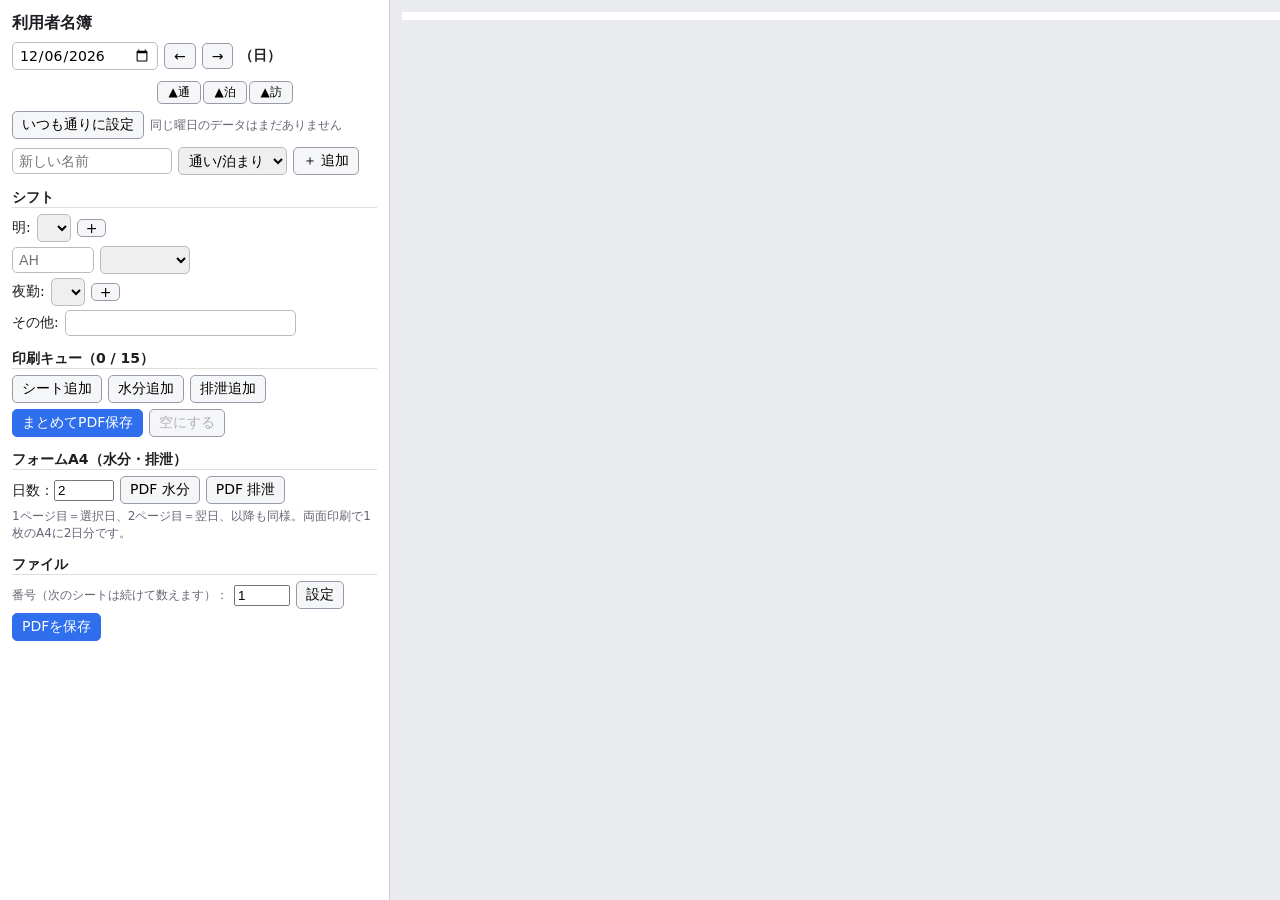
==== commit c9487e4e: "Add files via upload" ====
--- a/meibo-sheet/app/web/index.html
+++ b/meibo-sheet/app/web/index.html
@@ -164,7 +164,10 @@
 let snap={},busy=false,dirty=false,pend=false,timer=0,lastTick=0;
 const jp=(a,b)=>fetch('api.php?a='+a,{method:'POST',headers:{'Content-Type':'application/json'},body:JSON.stringify(b)}).then(r=>{if(r.status===401){ME=null;wipeMem();showAuth();throw 0}if(!r.ok)throw 0;return r.json()});
 const ser=o=>{const c={...o};delete c.rev;return JSON.stringify(c)};
-function adopt(r){DB.people=r.people.map(x=>{const o=JSON.parse(x.data);o.id=x.id;o.rev=x.rev;return o});DB.staff=r.staff;DB.counter=r.counter;DB.days={};
+const normStaff=x=>typeof x==='string'?{name:x,letter:''}:{name:String(x.name||''),letter:String(x.letter||'')};
+const staffNames=()=>DB.staff.map(s=>s.name);
+const staffLetter=n=>{const s=DB.staff.find(x=>x.name===n);return s?s.letter:''};
+function adopt(r){DB.people=r.people.map(x=>{const o=JSON.parse(x.data);o.id=x.id;o.rev=x.rev;return o});DB.staff=(r.staff||[]).map(normStaff);DB.counter=r.counter;DB.days={};
  r.days.forEach(x=>{const o=JSON.parse(x.data);o.seq=x.seq;o.rev=x.rev;DB.days[x.d]=o});
  snap={};DB.people.forEach(p=>snap['p'+p.id]=ser(p));Object.keys(DB.days).forEach(k=>snap['d'+k]=ser(DB.days[k]));snap.staff=JSON.stringify(DB.staff);cacheSave()}
 async function reload(){try{const r=await jp('load',{});adopt(r);online=true}catch(e){online=false}ui();render()}
@@ -246,7 +249,7 @@
 /* ---- every edit is kept in this browser until it has been synchronised with the database ---- */
 const CK='meibo_cache';
 function cacheSave(){if(!ME)return;try{localStorage.setItem(CK,JSON.stringify({DB:DB,snap:snap,me:ME}))}catch(e){}}
-function cacheInit(){try{const c=JSON.parse(localStorage.getItem(CK)||'null');if(c&&c.DB&&c.DB.people){DB=c.DB;if(!DB.staff)DB.staff=[];if(!DB.log)DB.log=[];snap=c.snap||{};return c.me||null}}catch(e){}return null}
+function cacheInit(){try{const c=JSON.parse(localStorage.getItem(CK)||'null');if(c&&c.DB&&c.DB.people){DB=c.DB;DB.staff=(DB.staff||[]).map(normStaff);if(!DB.log)DB.log=[];snap=c.snap||{};return c.me||null}}catch(e){}return null}
 function wipeMem(){DB={people:[],days:{},staff:[],counter:0,log:[]};snap={}}
 function showBtns(){$('#cmb').style.display=ME?'block':'none';$('#admb2').style.display=ME&&ME.role==='admin'?'block':'none'}
 async function boot(){
@@ -278,6 +281,13 @@
  h+=`<p class="mut">Синхронизация идёт в обе стороны: запись, изменённая позже, копируется туда, где информация старее (люди, листы дней, список сотрудников, аккаунты, комментарии, история изменений). Автоматически каждые 2 минуты.</p>`;
  if(ADM.link)h+=`<p><a href="${esc(ADM.link)}" target="_blank" rel="noopener noreferrer">Открыть страницу просмотра таблиц (только чтение, свой пароль)</a></p>`;
  return h}
+let admMsg='';
+function admStaff(){const L=DB.staff;
+ let h='<p class="mut">Работники для смен. Буква обязательна: при выборе работника в листе она подставляется сама и может быть изменена в листе только на этот день. Удалённый работник остаётся в уже сохранённых листах.</p>';
+ h+='<table class="sx"><tr><th>№</th><th>Имя</th><th>Буква смены</th><th></th></tr>'+L.map((s,i)=>`<tr><td>${i+1}</td><td>${esc(s.name)}</td><td><input type="text" size="8" maxlength="16" data-stl="${i}" value="${esc(s.letter)}" placeholder="буква"></td><td><button data-stdel="${i}">Удалить</button></td></tr>`).join('')+'</table>';
+ h+=`<div class="row"><input type="text" id="stn" placeholder="Имя работника" size="18"><input type="text" id="stl" placeholder="Буква (обязательно)" size="12" maxlength="16"><button id="stadd" class="p" ${L.length>=25?'disabled':''}>＋ Добавить</button><span class="mut">${L.length} / 25</span></div>`;
+ if(admMsg)h+=`<div class="err">${esc(admMsg)}</div>`;
+ return h}
 const today_=()=>dkey(new Date());
 function normOrd(){const L=[...DB.people].sort(byOrd);L.forEach((p,i)=>{p.ord=i+1});return L}
 function moveP(id,to){const L=normOrd(),i=L.findIndex(p=>String(p.id)===String(id));if(i<0)return;const[p]=L.splice(i,1);L.splice(Math.max(0,Math.min(L.length,to)),0,p);L.forEach((q,k)=>{q.ord=k+1});save();render();ui();admDraw()}
@@ -291,8 +301,8 @@
   if(ADM.pedit===String(p.id))h+=`<tr><td colspan="6">${admForm(p)}</td></tr>`});
  return h+'</table>'}
 function admDraw(){const t=ADM.tab,ar=(id,op,l)=>`<button data-adm="${op}" data-id="${id}">${ADM.arm===id+':'+op?'Точно?':l}</button>`,tb=(k,l)=>`<button data-tab="${k}" ${t===k?'class="p"':''}>${l}</button>`;
- let h=`<a href="index.html" style="float:right">← К листу</a><h3>Администратор</h3><div class="row">${tb('s','Статистика')}${tb('p','Люди')}${tb('u','Аккаунты'+(ADM.pending?' (ждут: '+ADM.pending+')':''))}${tb('c','Комментарии ('+ADM.comments.length+')')}${tb('d','База данных')}</div>`;
- if(t==='s')h+=statsHTML();else if(t==='p')h+=admPeople();
+ let h=`<a href="index.html" style="float:right">← К листу</a><h3>Администратор</h3><div class="row">${tb('s','Статистика')}${tb('p','Люди')}${tb('w','Работники')}${tb('u','Аккаунты'+(ADM.pending?' (ждут: '+ADM.pending+')':''))}${tb('c','Комментарии ('+ADM.comments.length+')')}${tb('d','База данных')}</div>`;
+ if(t==='s')h+=statsHTML();else if(t==='p')h+=admPeople();else if(t==='w')h+=admStaff();
  else if(t==='u')h+='<table class="sx"><tr><th>Пользователь</th><th>Роль</th><th>Статус</th><th></th></tr>'+ADM.users.map(u=>`<tr><td>${esc(u.username)}</td><td>${u.role==='admin'?'администратор':'пользователь'}</td><td><select data-ulang="${u.id}"><option value="ja" ${u.lang!=='ru'?'selected':''}>日本語</option><option value="ru" ${u.lang==='ru'?'selected':''}>Русский</option></select></td><td>${{pending:'ждёт подтверждения',active:'активен',blocked:'остановлен'}[u.status]||esc(u.status)}</td><td>${u.role==='admin'?'':`${u.status!=='active'?ar(u.id,'approve','Подтвердить'):''} ${u.status==='active'?ar(u.id,'block','Остановить'):''} ${ar(u.id,'delete','Удалить')}`}</td></tr>`).join('')+'</table>';
  else if(t==='c')h+=ADM.comments.length?ADM.comments.map(c=>`<div class="hi"><b>${esc(c.username)}</b> <span class="mut">${esc(c.created_at)}</span> ${ar(c.id,'cdel','Удалить')}<pre style="white-space:pre-wrap;margin:4px 0">${esc(c.body)}</pre></div>`).join(''):'<div class="mut">Комментариев нет</div>';
  else h+=dbTab();
@@ -329,10 +339,19 @@
  const fs=(t,tg)=>{let em=0;for(const c of t)em+=c.charCodeAt(0)>255?1:.55;return Math.min(tg,84/Math.max(em,.5))};
  const top=i=>`top:calc(11mm + ${i}*var(--r));height:var(--r);line-height:var(--r)`;
  const pr=(i,lab,t,tg)=>`<div style="${top(i)}">${lab?`<span class="lb">${lab}</span>`:''}<span style="position:absolute;left:${lab?9.2:8.5}mm;font-size:${fs(t||'',tg)}pt">${esc(t||'')}</span></div>`;
- let pn=`<div style="top:0;height:11mm;line-height:11mm;left:9.2mm;width:auto;font-size:22pt">${dg}</div>`+pr(0,'明',dn[0],22)+pr(1,'',dn[1],22)+pr(2,'日勤','',16);
- const dyn=st.day.filter(Boolean);dyn.forEach((t,j)=>pn+=pr(3+j,'',stxt(t),16));const n=dyn.length+2;
- pn+=pr(3+n,'夜勤',st.night[0],22)+pr(4+n,'',st.night[1],22)+`<div style="${top(6+n)}"><span class="lb" style="font-size:9pt">アクト</span></div>`;
- ['①朝レク','②体操','③台所作業','④洗濯物','⑤午後レク','⑥食器拭き','⑦リハビリ'].forEach((t,j)=>pn+=`<div style="${top(7+n+j)}"><span style="position:absolute;left:.7mm;font-size:10pt">${t}</span></div>`);
+ const TMY='タイミー';
+ const exp=it=>it.t===TMY?[{t:'',lab:it.lab,sz:it.sz},{t:'',lab:'',sz:it.sz},{t:'',lab:'',sz:it.sz}]:[it];
+ const dyn=st.day.filter(Boolean);
+ let rw=0,pn=`<div style="top:0;height:11mm;line-height:11mm;left:9.2mm;width:auto;font-size:22pt">${dg}</div>`;
+ const put=it=>{pn+=pr(rw,it.lab,it.t,it.sz);rw++};
+ [{t:dn[0],lab:'明',sz:22},{t:dn[1],lab:'',sz:22}].forEach(put);
+ put({t:'',lab:'日勤',sz:16});
+ dyn.forEach(x=>exp({t:stxt(x),lab:'',sz:16}).forEach(put));
+ rw+=2;
+ [{t:st.night[0],lab:'夜勤',sz:22},{t:st.night[1],lab:'',sz:22}].forEach(put);
+ rw+=1;
+ pn+=`<div style="${top(rw)}"><span class="lb" style="font-size:9pt">アクト</span></div>`;
+ ['①朝レク','②体操','③台所作業','④洗濯物','⑤午後レク','⑥食器拭き','⑦リハビリ'].forEach((t,j)=>pn+=`<div style="${top(rw+1+j)}"><span style="position:absolute;left:.7mm;font-size:10pt">${t}</span></div>`);
  const [y,m,dd]=date.split('-').map(Number),wd=WD[pd(date).getDay()],lw=`width:${X[4]-X[2]}mm`;
  const bot=`<div class="bot" style="margin-left:${X[2]}mm;width:${TW-X[2]}mm"><div style="height:${bh[0]}mm"><span class="lc" style="${lw};font-size:9pt">その他${bh[0]>=8?'<br>':''}<span style="font-size:7pt">（往診、訪リハなど）</span></span></div><div style="height:${bh[1]}mm"><span class="lc" style="${lw};font-size:12pt;line-height:6.4mm">${esc(d.other)}</span></div><div style="height:${bh[2]}mm"><span style="position:absolute;left:${X[11]-13.4-X[2]}mm;transform:translateX(-50%);top:1.5mm;font-size:14pt;white-space:pre">${y}年　　${m}月　　${dd}日　　（${wd}）</span></div><div style="height:${bh[3]}mm"></div></div>`;
  const ftr=`<div class="ft"><span id="ftt" style="left:0">小規模多機能型居宅介護事業所　北本庄　利用者名簿（登録者：　　　名、通い：${nd}名、泊まり：${nn}名、訪問：　　　名、支援　　名、利用者：（朝食(${cnt[0]})　　　名、昼食(${cnt[1]})　　　、夕食(${cnt[2]})　　　名）おやつ${'　'.repeat(10)}名）</span><span id="d1">昼配食：</span><span id="d2">夕配食：</span></div>`;
@@ -352,9 +371,9 @@
   <div class="eg"><b>食事</b>${M3.map(m=>cb('ml',m[0],s.meals[m[0]],m[1])).join('')}<b>訪問食</b>${M3.map(m=>cb('mv',m[0],(s.mealsV||{})[m[0]],m[1])).join('')}<b>配</b>${M3.map(m=>cb('dv',m[0],dv(s)[m[0]],m[1])).join('')}<b>服薬</b>${[['morning','朝'],['noon','昼'],['evening','夕']].map(m=>cb('md',m[0],s.meds[m[0]],m[1])).join('')}<b></b>${[['nextMorning','翌朝'],['patch','貼り薬'],['bedtime','寝る前']].map(m=>cb('md',m[0],s.meds[m[0]],m[1])).join('')}<b>臨薬</b>${cb('md','abx',s.meds.abx,'抗生物質')}<span></span><span></span></div>
   <div>注意点:<textarea rows="2" data-a="f" data-k="note" placeholder="重要な情報" ${id}>${esc(s.note)}</textarea></div></div>`;
   return h};
- const RS=DB.staff||[],opts=v=>'<option value=""></option>'+(v&&!RS.includes(v)?`<option selected>${esc(v)}</option>`:'')+RS.map(n=>`<option ${n===v?'selected':''}>${esc(n)}</option>`).join('');
- const inp=(p,i,v)=>`<select data-a="sf" data-p="${p}" data-i="${i}">${opts(v)}</select>`;
- const dayRow=(j,e,nw)=>{const[pr,nm]=sp(e);return `<div class="row"><input type="text" data-a="sf" data-p="day" data-i="${j}" data-f="pre" ${nw?'data-new="1"':''} value="${esc(pr)}" size="5" maxlength="10" placeholder="AH"><select data-a="sf" data-p="day" data-i="${j}" data-f="name">${opts(nm)}</select>${nw?'':`<button data-a="dd" data-i="${j}">✕</button>`}</div>`};
+ const RS=staffNames(),TK=new Set([...(DB.days[date]?st.dawn:prevNight(date)),...st.day,...st.night].map(e=>sp(String(e))[1]).filter(Boolean)),opts=(v,role)=>'<option value=""></option>'+(v&&v!=='タイミー'&&!RS.includes(v)?`<option selected>${esc(v)}</option>`:'')+RS.filter(n=>n===v||!TK.has(n)).map(n=>`<option ${n===v?'selected':''}>${esc(n)}</option>`).join('')+(role==='day'?`<option ${v==='タイミー'?'selected':''}>タイミー</option>`:'');
+ const inp=(p,i,v)=>`<select data-a="sf" data-p="${p}" data-i="${i}">${opts(v,p)}</select>`;
+ const dayRow=(j,e,nw)=>{const[pr,nm]=sp(e);return `<div class="row"><input type="text" data-a="sf" data-p="day" data-i="${j}" data-f="pre" ${nw?'data-new="1"':''} value="${esc(pr)}" size="5" maxlength="10" placeholder="AH"><select data-a="sf" data-p="day" data-i="${j}" data-f="name">${opts(nm,'day')}</select>${nw?'':`<button data-a="dd" data-i="${j}">✕</button>`}</div>`};
  const SD={dawn:DB.days[date]?st.dawn:prevNight(date),night:st.night};
  const two=q=>SD[q].length>1?inp(q,1,SD[q][1])+`<button class="sb" data-a="rm" data-p="${q}">✕</button>`:`<button class="sb" data-a="ad" data-p="${q}" title="2人目を追加">+</button>`;
  let h=(msg?'<div class="warn">'+msg+'</div>':'')+(online?'':'<div class="warn">サーバーに接続できません。変更はまだ保存されていません。接続が戻ると自動で保存されます。</div>')+`<h3>利用者名簿</h3><div class="mut">${ME?esc(ME.username)+' · <a href="#" id="lgo">ログアウト</a>':''}</div>
@@ -363,8 +382,6 @@
  ${(()=>{const hid=DB.people.filter(p=>p.v[0].from<=date&&off(p));return hid.length?`<details ${hidOpen?'open':''} ontoggle="hidOpen=this.open"><summary>欠席（${hid.length}）</summary>${hid.map(p=>`<div class="pp"><span class="nm">${esc(S(p).name)}</span><button data-a="sh" data-id="${p.id}">戻す</button><button data-a="pd" data-id="${p.id}">${armDel===p.id?'本当に削除？もう一度押してください':'完全に削除'}</button></div>`).join('')}</details>`:''})()}
  <div class="row"><button id="pred">いつも通りに設定</button><span class="mut">${Object.keys(PR).length?'★ いつもこの曜日に来る人':'同じ曜日のデータはまだありません'}</span></div>
  <div class="row" style="margin-top:8px"><input type="text" id="np" placeholder="新しい名前" size="16"><select id="nk"><option value="regular">通い/泊まり</option><option value="visit">訪問</option></select><button id="add">＋ 追加</button></div>
- <h4>職員</h4><div>${RS.map((n,i)=>`<span class="tg">${esc(n)} <button class="sb" data-a="sr" data-i="${i}">✕</button></span> `).join('')}</div>
- <div class="row"><input type="text" id="ns" placeholder="職員名" size="16"><button id="sad" ${RS.length>=25?'disabled':''}>＋ 追加</button><span class="mut">${RS.length} / 25</span></div>
  <h4>シフト</h4><div class="row">明: ${inp('dawn',0,SD.dawn[0])}${two('dawn')}</div>
  ${st.day.map((t,j)=>dayRow(j,t,false)).join('')}${st.day.length<9?dayRow(st.day.length,'',true):''}
  <div class="row">夜勤: ${inp('night',0,st.night[0])}${two('night')}</div>
@@ -381,7 +398,7 @@
  if(a==='f'){const p=P_(t.dataset.id),k=t.dataset.k;const pt={[k]:k==='delivery'?(t.value||null):t.value};if(k==='kind'){const c=S(p);if(t.value==='visit')pt.meals={};else if(!(c.meals.b||c.meals.l||c.meals.d))pt.meals={b:1,l:1,d:1}}setS(p,pt,true);if(k==='name'){const sp=document.querySelector('[data-nm="'+t.dataset.id+'"]');if(sp)sp.textContent=t.value}upd()}
  else if(a==='sf'){const q=t.dataset.p;if(q==='other')setDay('other',t.value,true);else if(q==='day'){const f=t.dataset.f,i=+t.dataset.i,arr=[...day().staff.day];
     if(f==='pre'){if(i<arr.length){arr[i]=t.value?t.value+'\t'+sp(arr[i])[1]:sp(arr[i])[1];setDay('staff.day',arr,true)}}
-    else{const row=t.closest('.row'),pe=row&&row.querySelector('[data-f="pre"]'),pre=pe?pe.value:sp(arr[i])[0];if(!t.value){if(i<arr.length)arr.splice(i,1)}else arr[i]=pre?pre+'\t'+t.value:t.value;setDay('staff.day',arr,true)}}
+    else{const row=t.closest('.row'),pe=row&&row.querySelector('[data-f="pre"]'),L=staffLetter(t.value),pre=L||(pe?pe.value:sp(arr[i])[0]);if(!t.value){if(i<arr.length)arr.splice(i,1)}else arr[i]=pre?pre+'\t'+t.value:t.value;setDay('staff.day',arr,true)}}
    else{const arr=[...curStaff(q)];arr[+t.dataset.i]=t.value;setDay('staff.'+q,arr,true)}upd()}});
 on2('change',e=>{const t=e.target,a=t.dataset.a,p=P_(t.dataset.id);
  if(t.id==='dt'){date=t.value||date;upd(1);return}
@@ -406,8 +423,6 @@
  else if(a==='rm'){const q=b.dataset.p;setDay('staff.'+q,curStaff(q).slice(0,1));upd(1)}
  else if(a==='del'){p.off=p.off||[];if(!off(p))p.off.push([date,null]);Object.keys(DB.days).filter(k=>k>=date).forEach(k=>{const d=DB.days[k];d.present=d.present.filter(x=>x!==p.id);d.overnight=d.overnight.filter(x=>x!==p.id)});open.delete(p.id);log('person',p.id,'hide',null,date);upd(1)}
  else if(a==='pd'){if(armDel!==p.id){armDel=p.id;ui()}else{log('person',p.id,'delrec',JSON.parse(JSON.stringify(p)),null);DB.people=DB.people.filter(x=>x!==p);Object.values(DB.days).forEach(d=>{d.present=d.present.filter(x=>x!==p.id);d.overnight=d.overnight.filter(x=>x!==p.id)});open.delete(p.id);armDel=null;upd(1)}}
- else if(a==='sr'){const nm=DB.staff.splice(+b.dataset.i,1)[0];log('staff','roster','remove',nm,null);upd(1)}
- else if(b.id==='sad'){const v=$('#ns').value.trim();if(v&&DB.staff.length<25&&!DB.staff.includes(v)){DB.staff.push(v);log('staff','roster','add',null,v);upd(1)}}
  else if(a==='sh'){const iv=(p.off||[]).find(([x,y])=>date>=x&&(y==null||date<y));if(iv){if(iv[0]===date)p.off.splice(p.off.indexOf(iv),1);else iv[1]=date}log('person',p.id,'show',null,date);upd(1)}
  else if(a==='dd'){const arr=[...day().staff.day];arr.splice(+b.dataset.i,1);setDay('staff.day',arr);upd(1)}
  else if(b.id==='da'){setDay('staff.day',[...day().staff.day,'']);upd(1)}
@@ -418,8 +433,8 @@
  else if(b.id==='qclr'){Q=[];qsave();ui()}
  else if(b.id==='qpdf')printQueue()
   else if(b.id==='seqS')setSeq()
-  else if(b.id==='xw')printForms('water')
- else if(b.id==='xe')printForms('excr')
+  else if(b.id==='xw')xlsxForms('water')
+ else if(b.id==='xe')xlsxForms('excr')
  else if(b.id==='pv1'||b.id==='nx'){const x=pd(date);x.setDate(x.getDate()+(b.id==='nx'?1:-1));date=x.getFullYear()+'-'+pad(x.getMonth()+1)+'-'+pad(x.getDate());upd(1)}
  else if(b.id==='pdf')doPrint()});
 function openStats(){location.href='admin.html'}
@@ -451,13 +466,19 @@
   return}
  if(t.id==='b2off'){if(ADM.arm!=='b2off'){ADM.arm='b2off';t.textContent='Точно отключить?';return}ADM.arm='';try{await jp('db2_remove',{})}catch(e){}await admLoadDb();admDraw();return}
  if(t.dataset&&t.dataset.tab){ADM.tab=t.dataset.tab;ADM.arm='';if(ADM.tab==='d'){ADM.db=null;admDraw();await admLoadDb()}admDraw();return}
+ if(t.id==='stadd'){const n=($('#stn').value||'').trim(),l=($('#stl').value||'').trim();
+  if(!n||!l){admMsg='Укажите имя и букву';admDraw();return}
+  if(DB.staff.length>=25){admMsg='Не больше 25 работников';admDraw();return}
+  if(DB.staff.some(x=>x.name===n)){admMsg='Такой работник уже есть';admDraw();return}
+  DB.staff.push({name:n,letter:l});admMsg='';log('staff','roster','add',null,n);upd(0);admDraw();return}
+ if(t.dataset&&t.dataset.stdel!==undefined){const i=+t.dataset.stdel,nm=DB.staff[i]&&DB.staff[i].name;DB.staff.splice(i,1);admMsg='';log('staff','roster','remove',nm,null);upd(0);admDraw();return}
  if(t.dataset&&t.dataset.aup){const L=normOrd();moveP(t.dataset.aup,L.findIndex(p=>String(p.id)===t.dataset.aup)-1);return}
  if(t.dataset&&t.dataset.adn){const L=normOrd();moveP(t.dataset.adn,L.findIndex(p=>String(p.id)===t.dataset.adn)+1);return}
  if(t.dataset&&t.dataset.aed){ADM.pedit=ADM.pedit===t.dataset.aed?'':t.dataset.aed;admDraw();return}
  const op=t.dataset&&t.dataset.adm;if(!op)return;const key=t.dataset.id+':'+op;
  if(op!=='approve'&&ADM.arm!==key){ADM.arm=key;admDraw();return}
  ADM.arm='';try{if(op==='cdel')await jp('comment_delete',{id:+t.dataset.id});else await jp('user_set',{id:+t.dataset.id,op});await admRefresh();ADM.comments=(await jp('comments_list',{})).comments}catch(x){}admDraw()});
-$('#admw').addEventListener('change',async e=>{if(e.target.dataset&&e.target.dataset.ulang){try{await jp('user_set',{id:+e.target.dataset.ulang,op:'lang',lang:e.target.value});await admRefresh();admDraw()}catch(x){}return}const t=e.target;if(t.id==='sm'){sm=t.value||null;admDraw();return}if(t.dataset&&t.dataset.apos){const v=parseInt(t.value,10);if(v>0)moveP(t.dataset.apos,v-1)}});
+$('#admw').addEventListener('change',async e=>{if(e.target.dataset&&e.target.dataset.stl!==undefined){const i=+e.target.dataset.stl,v=e.target.value.trim();if(v&&DB.staff[i]){DB.staff[i].letter=v;admMsg='';log('staff','roster','letter',null,v);upd(0)}else{admMsg='Буква не может быть пустой';admDraw()}return}if(e.target.dataset&&e.target.dataset.ulang){try{await jp('user_set',{id:+e.target.dataset.ulang,op:'lang',lang:e.target.value});await admRefresh();admDraw()}catch(x){}return}const t=e.target;if(t.id==='sm'){sm=t.value||null;admDraw();return}if(t.dataset&&t.dataset.apos){const v=parseInt(t.value,10);if(v>0)moveP(t.dataset.apos,v-1)}});
 const _ui0=ui;ui=function(){_ui0();i18nApply(document.body)};
 const _admDraw0=admDraw;admDraw=function(){_admDraw0();i18nApply(document.body)};
 const _showAuth0=showAuth;showAuth=function(){_showAuth0();i18nApply(document.body)};
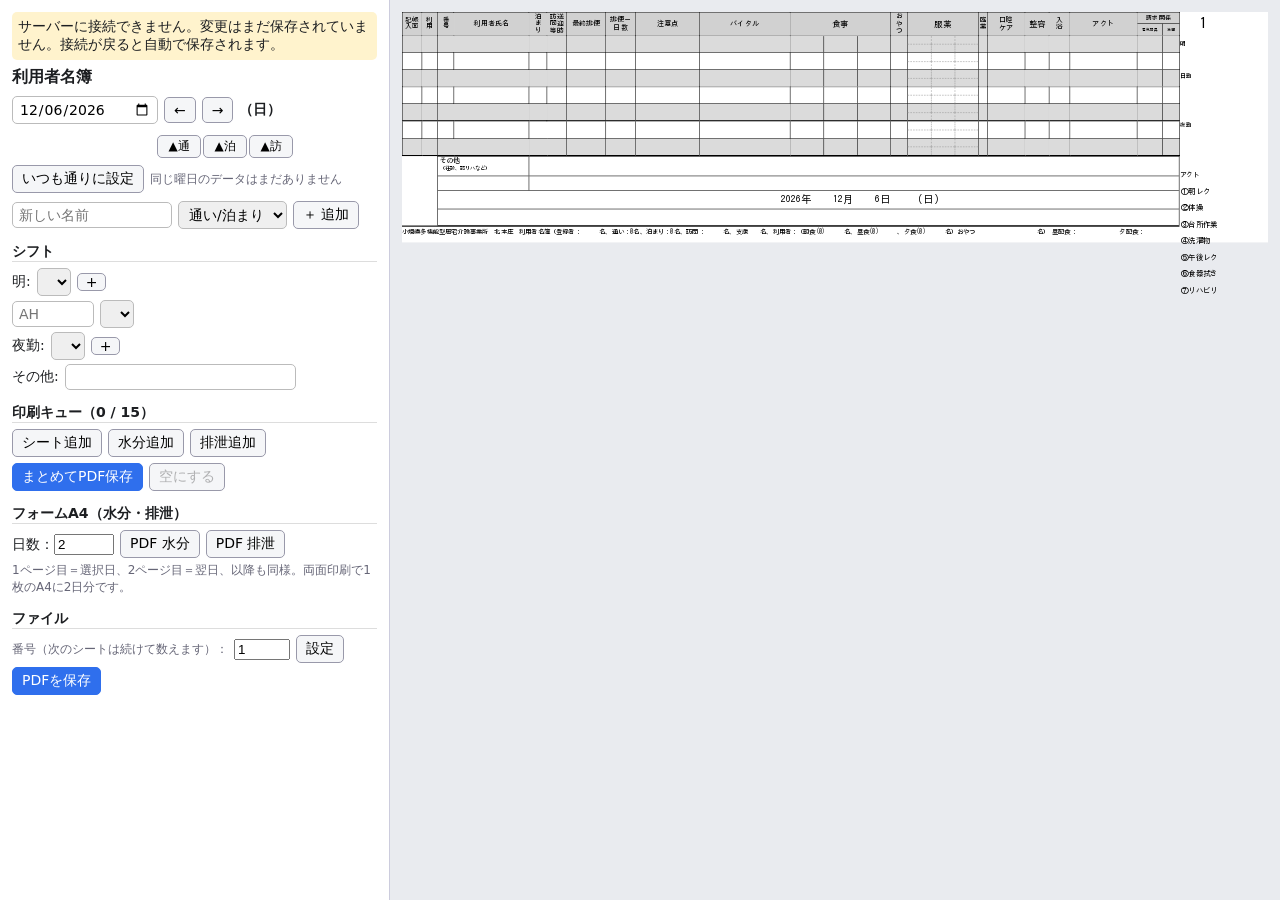
==== commit 78b45789: "Add files via upload" ====
--- a/meibo-sheet/app/web/index.html
+++ b/meibo-sheet/app/web/index.html
@@ -339,19 +339,10 @@
  const fs=(t,tg)=>{let em=0;for(const c of t)em+=c.charCodeAt(0)>255?1:.55;return Math.min(tg,84/Math.max(em,.5))};
  const top=i=>`top:calc(11mm + ${i}*var(--r));height:var(--r);line-height:var(--r)`;
  const pr=(i,lab,t,tg)=>`<div style="${top(i)}">${lab?`<span class="lb">${lab}</span>`:''}<span style="position:absolute;left:${lab?9.2:8.5}mm;font-size:${fs(t||'',tg)}pt">${esc(t||'')}</span></div>`;
- const TMY='タイミー';
- const exp=it=>it.t===TMY?[{t:'',lab:it.lab,sz:it.sz},{t:'',lab:'',sz:it.sz},{t:'',lab:'',sz:it.sz}]:[it];
- const dyn=st.day.filter(Boolean);
- let rw=0,pn=`<div style="top:0;height:11mm;line-height:11mm;left:9.2mm;width:auto;font-size:22pt">${dg}</div>`;
- const put=it=>{pn+=pr(rw,it.lab,it.t,it.sz);rw++};
- [{t:dn[0],lab:'明',sz:22},{t:dn[1],lab:'',sz:22}].forEach(put);
- put({t:'',lab:'日勤',sz:16});
- dyn.forEach(x=>exp({t:stxt(x),lab:'',sz:16}).forEach(put));
- rw+=2;
- [{t:st.night[0],lab:'夜勤',sz:22},{t:st.night[1],lab:'',sz:22}].forEach(put);
- rw+=1;
- pn+=`<div style="${top(rw)}"><span class="lb" style="font-size:9pt">アクト</span></div>`;
- ['①朝レク','②体操','③台所作業','④洗濯物','⑤午後レク','⑥食器拭き','⑦リハビリ'].forEach((t,j)=>pn+=`<div style="${top(rw+1+j)}"><span style="position:absolute;left:.7mm;font-size:10pt">${t}</span></div>`);
+ let pn=`<div style="top:0;height:11mm;line-height:11mm;left:9.2mm;width:auto;font-size:22pt">${dg}</div>`+pr(0,'明',dn[0],22)+pr(1,'',dn[1],22)+pr(2,'日勤','',16);
+ const dyn=st.day.filter(Boolean);dyn.forEach((t,j)=>pn+=pr(3+j,'',stxt(t),16));const n=dyn.length+2;
+ pn+=pr(3+n,'夜勤',st.night[0],22)+pr(4+n,'',st.night[1],22)+`<div style="${top(6+n)}"><span class="lb" style="font-size:9pt">アクト</span></div>`;
+ ['①朝レク','②体操','③台所作業','④洗濯物','⑤午後レク','⑥食器拭き','⑦リハビリ'].forEach((t,j)=>pn+=`<div style="${top(7+n+j)}"><span style="position:absolute;left:.7mm;font-size:10pt">${t}</span></div>`);
  const [y,m,dd]=date.split('-').map(Number),wd=WD[pd(date).getDay()],lw=`width:${X[4]-X[2]}mm`;
  const bot=`<div class="bot" style="margin-left:${X[2]}mm;width:${TW-X[2]}mm"><div style="height:${bh[0]}mm"><span class="lc" style="${lw};font-size:9pt">その他${bh[0]>=8?'<br>':''}<span style="font-size:7pt">（往診、訪リハなど）</span></span></div><div style="height:${bh[1]}mm"><span class="lc" style="${lw};font-size:12pt;line-height:6.4mm">${esc(d.other)}</span></div><div style="height:${bh[2]}mm"><span style="position:absolute;left:${X[11]-13.4-X[2]}mm;transform:translateX(-50%);top:1.5mm;font-size:14pt;white-space:pre">${y}年　　${m}月　　${dd}日　　（${wd}）</span></div><div style="height:${bh[3]}mm"></div></div>`;
  const ftr=`<div class="ft"><span id="ftt" style="left:0">小規模多機能型居宅介護事業所　北本庄　利用者名簿（登録者：　　　名、通い：${nd}名、泊まり：${nn}名、訪問：　　　名、支援　　名、利用者：（朝食(${cnt[0]})　　　名、昼食(${cnt[1]})　　　、夕食(${cnt[2]})　　　名）おやつ${'　'.repeat(10)}名）</span><span id="d1">昼配食：</span><span id="d2">夕配食：</span></div>`;
@@ -371,9 +362,9 @@
   <div class="eg"><b>食事</b>${M3.map(m=>cb('ml',m[0],s.meals[m[0]],m[1])).join('')}<b>訪問食</b>${M3.map(m=>cb('mv',m[0],(s.mealsV||{})[m[0]],m[1])).join('')}<b>配</b>${M3.map(m=>cb('dv',m[0],dv(s)[m[0]],m[1])).join('')}<b>服薬</b>${[['morning','朝'],['noon','昼'],['evening','夕']].map(m=>cb('md',m[0],s.meds[m[0]],m[1])).join('')}<b></b>${[['nextMorning','翌朝'],['patch','貼り薬'],['bedtime','寝る前']].map(m=>cb('md',m[0],s.meds[m[0]],m[1])).join('')}<b>臨薬</b>${cb('md','abx',s.meds.abx,'抗生物質')}<span></span><span></span></div>
   <div>注意点:<textarea rows="2" data-a="f" data-k="note" placeholder="重要な情報" ${id}>${esc(s.note)}</textarea></div></div>`;
   return h};
- const RS=staffNames(),TK=new Set([...(DB.days[date]?st.dawn:prevNight(date)),...st.day,...st.night].map(e=>sp(String(e))[1]).filter(Boolean)),opts=(v,role)=>'<option value=""></option>'+(v&&v!=='タイミー'&&!RS.includes(v)?`<option selected>${esc(v)}</option>`:'')+RS.filter(n=>n===v||!TK.has(n)).map(n=>`<option ${n===v?'selected':''}>${esc(n)}</option>`).join('')+(role==='day'?`<option ${v==='タイミー'?'selected':''}>タイミー</option>`:'');
- const inp=(p,i,v)=>`<select data-a="sf" data-p="${p}" data-i="${i}">${opts(v,p)}</select>`;
- const dayRow=(j,e,nw)=>{const[pr,nm]=sp(e);return `<div class="row"><input type="text" data-a="sf" data-p="day" data-i="${j}" data-f="pre" ${nw?'data-new="1"':''} value="${esc(pr)}" size="5" maxlength="10" placeholder="AH"><select data-a="sf" data-p="day" data-i="${j}" data-f="name">${opts(nm,'day')}</select>${nw?'':`<button data-a="dd" data-i="${j}">✕</button>`}</div>`};
+ const RS=staffNames(),TK=new Set([...(DB.days[date]?st.dawn:prevNight(date)),...st.day,...st.night].map(e=>sp(String(e))[1]).filter(Boolean)),opts=v=>'<option value=""></option>'+(v&&!RS.includes(v)?`<option selected>${esc(v)}</option>`:'')+RS.filter(n=>n===v||!TK.has(n)).map(n=>`<option ${n===v?'selected':''}>${esc(n)}</option>`).join('');
+ const inp=(p,i,v)=>`<select data-a="sf" data-p="${p}" data-i="${i}">${opts(v)}</select>`;
+ const dayRow=(j,e,nw)=>{const[pr,nm]=sp(e);return `<div class="row"><input type="text" data-a="sf" data-p="day" data-i="${j}" data-f="pre" ${nw?'data-new="1"':''} value="${esc(pr)}" size="5" maxlength="10" placeholder="AH"><select data-a="sf" data-p="day" data-i="${j}" data-f="name">${opts(nm)}</select>${nw?'':`<button data-a="dd" data-i="${j}">✕</button>`}</div>`};
  const SD={dawn:DB.days[date]?st.dawn:prevNight(date),night:st.night};
  const two=q=>SD[q].length>1?inp(q,1,SD[q][1])+`<button class="sb" data-a="rm" data-p="${q}">✕</button>`:`<button class="sb" data-a="ad" data-p="${q}" title="2人目を追加">+</button>`;
  let h=(msg?'<div class="warn">'+msg+'</div>':'')+(online?'':'<div class="warn">サーバーに接続できません。変更はまだ保存されていません。接続が戻ると自動で保存されます。</div>')+`<h3>利用者名簿</h3><div class="mut">${ME?esc(ME.username)+' · <a href="#" id="lgo">ログアウト</a>':''}</div>
